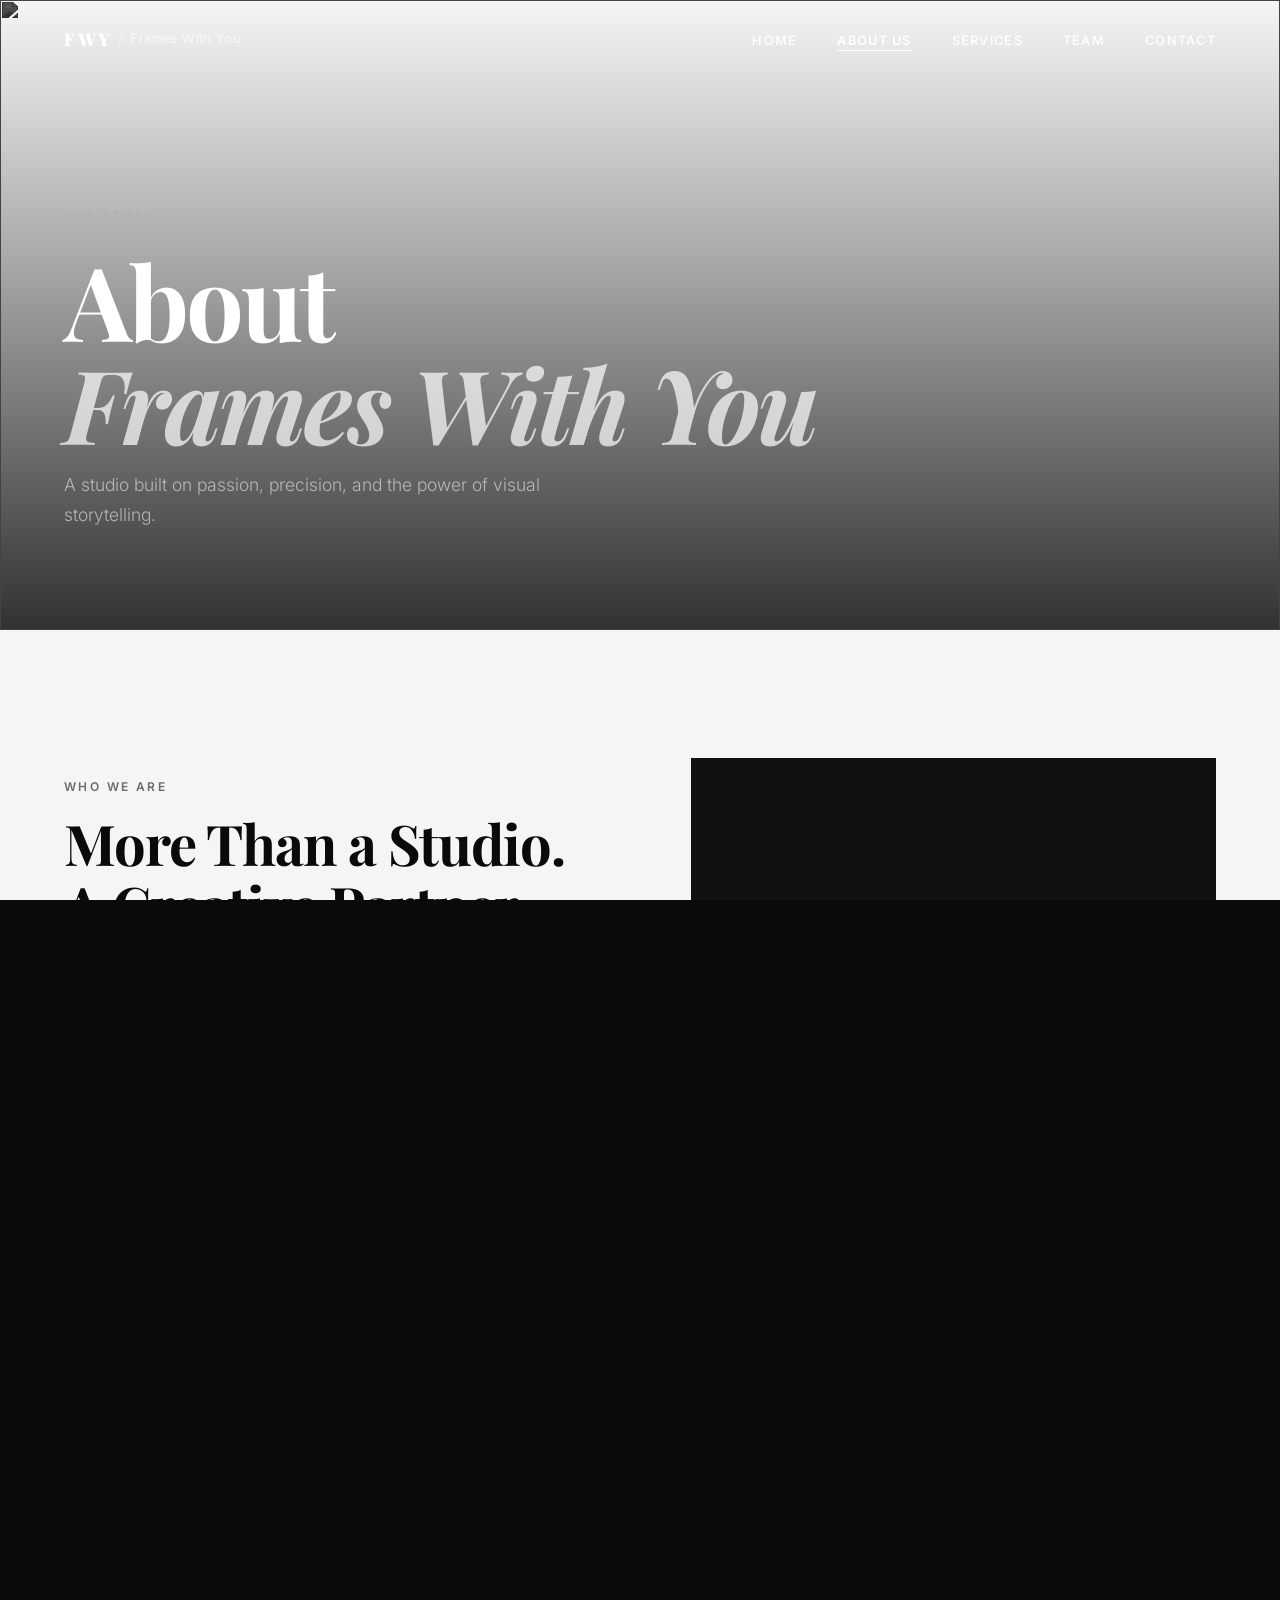
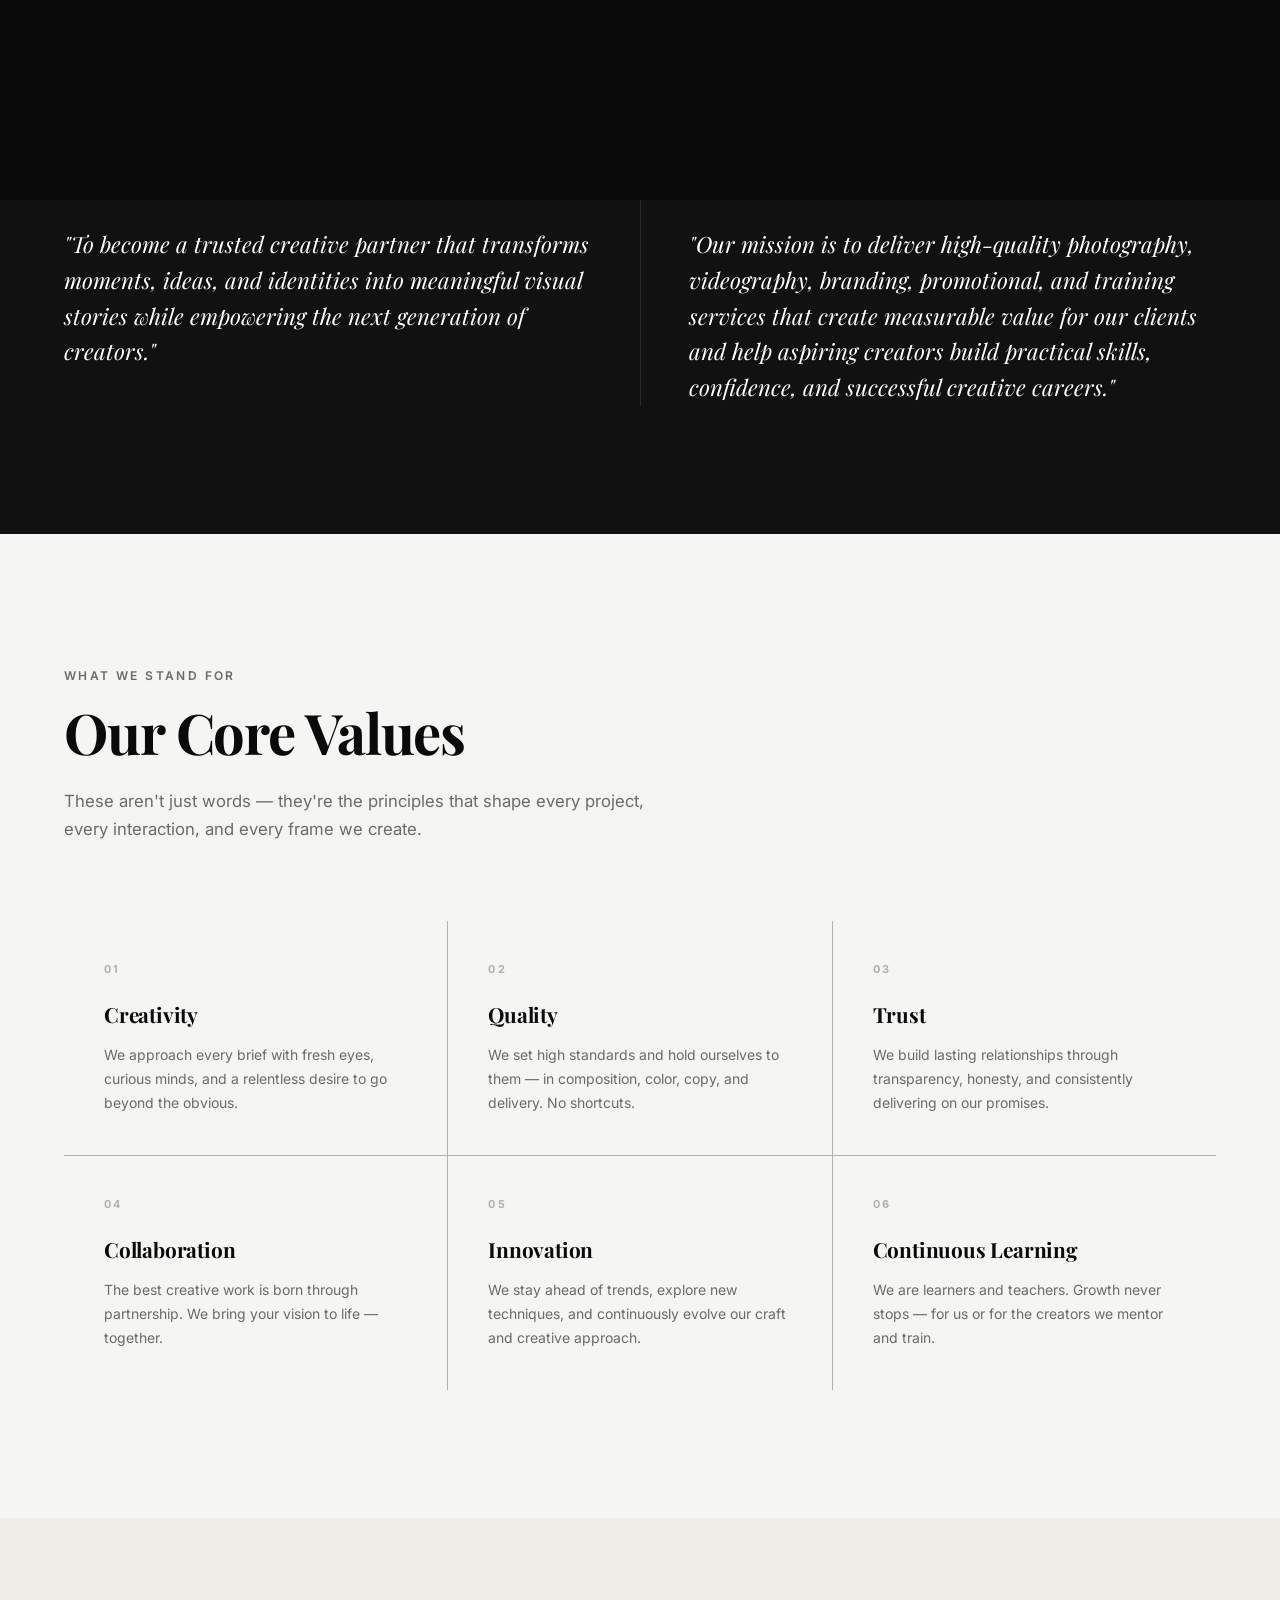
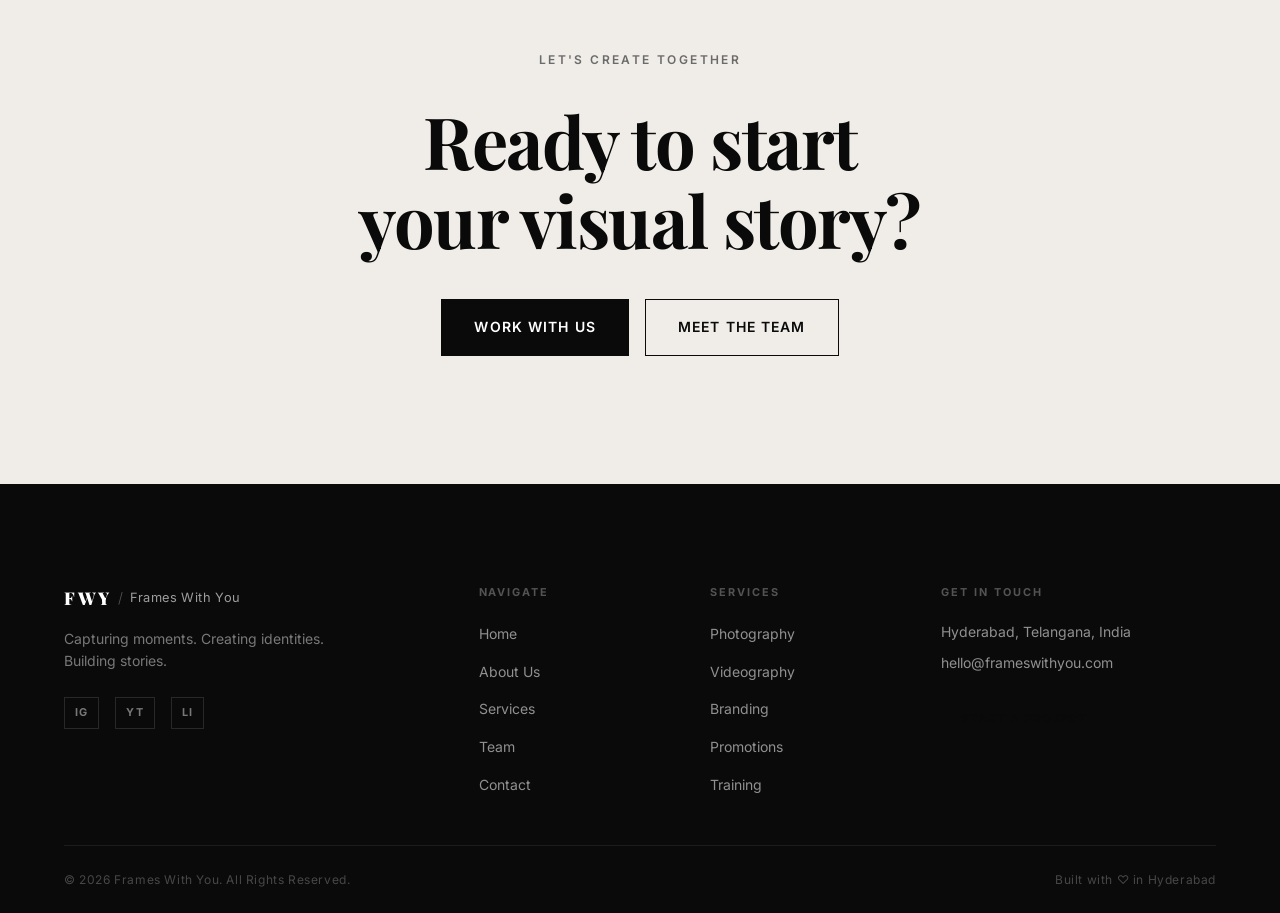
==== about.html @ afad4e74 "1st commit" ====
<!DOCTYPE html>
<html lang="en">
<head>
  <meta charset="UTF-8" />
  <meta name="viewport" content="width=device-width, initial-scale=1.0" />
  <meta name="description" content="About Frames With You (FWY) — Learn who we are, our vision, mission, and the values that drive our creative photography and branding studio." />
  <title>About Us — Frames With You (FWY)</title>
  <link rel="preconnect" href="https://fonts.googleapis.com" />
  <link rel="preconnect" href="https://fonts.gstatic.com" crossorigin />
  <link href="https://fonts.googleapis.com/css2?family=Playfair+Display:ital,wght@0,400;0,600;0,700;0,900;1,400;1,600&family=Inter:wght@300;400;500;600&family=Bebas+Neue&display=swap" rel="stylesheet" />
  <link rel="stylesheet" href="css/styles.css" />
</head>
<body>

  <!-- Navigation -->
  <nav class="nav" id="nav">
    <div class="nav-container">
      <a href="index.html" class="nav-logo" aria-label="Frames With You Home">
        <span class="logo-fwy">FWY</span>
        <span class="logo-divider">/</span>
        <span class="logo-full">Frames With You</span>
      </a>
      <ul class="nav-links" id="navLinks">
        <li><a href="index.html" class="nav-link">Home</a></li>
        <li><a href="about.html" class="nav-link active" aria-current="page">About Us</a></li>
        <li><a href="services.html" class="nav-link">Services</a></li>
        <li><a href="team.html" class="nav-link">Team</a></li>
        <li><a href="contact.html" class="nav-link">Contact</a></li>
      </ul>
      <button class="hamburger" id="hamburger" aria-label="Toggle mobile menu" aria-expanded="false">
        <span></span><span></span><span></span>
      </button>
    </div>
  </nav>
  <div class="mobile-menu" id="mobileMenu" aria-hidden="true">
    <ul class="mobile-links">
      <li><a href="index.html" class="mobile-link">Home</a></li>
      <li><a href="about.html" class="mobile-link active">About Us</a></li>
      <li><a href="services.html" class="mobile-link">Services</a></li>
      <li><a href="team.html" class="mobile-link">Team</a></li>
      <li><a href="contact.html" class="mobile-link">Contact</a></li>
    </ul>
    <div class="mobile-footer-social">
      <a href="#" aria-label="Instagram">IG</a>
      <a href="#" aria-label="YouTube">YT</a>
      <a href="#" aria-label="LinkedIn">LI</a>
    </div>
  </div>

  <!-- PAGE HERO -->
  <section class="page-hero" aria-label="About page hero">
    <div class="page-hero-content reveal">
      <span class="section-label section-label-light">Our Story</span>
      <h1 class="page-hero-title">About<br><em>Frames With You</em></h1>
      <p class="page-hero-sub">A studio built on passion, precision, and the power of visual storytelling.</p>
    </div>
    <div class="page-hero-bg" aria-hidden="true">
      <div class="page-hero-overlay"></div>
      <img src="images/about-hero.jpg" alt="" role="presentation" />
    </div>
  </section>

  <!-- ABOUT STORY -->
  <section class="about-story section" aria-label="About FWY story">
    <div class="container">
      <div class="about-story-grid">
        <div class="about-story-text reveal">
          <span class="section-label">Who We Are</span>
          <h2 class="section-title">More Than a Studio.<br>A Creative Partner.</h2>
          <p>
            Frames With You (FWY) was born from a simple belief — that every moment, every brand, and every creator deserves to be seen in the best possible light. We are a Hyderabad-based creative studio specializing in photography, videography, branding, promotions, and creative training.
          </p>
          <p>
            What started as a passion project quickly grew into a full-service creative studio. We've had the privilege of working with individuals, startups, corporations, and educational institutions — each project shaping who we are as a company and what we stand for.
          </p>
          <p>
            We don't just take photographs or design logos. We listen, understand, and then create. Every project is approached with the same level of care, curiosity, and commitment — whether it's a corporate event shoot or a first logo for a new brand.
          </p>
        </div>
        <div class="about-story-visual reveal reveal-right">
          <div class="about-img-container">
            <img src="images/about-studio.jpg" alt="FWY Studio — creative workspace in Hyderabad" loading="lazy" />
            <div class="about-img-accent" aria-hidden="true"></div>
          </div>
        </div>
      </div>
    </div>
  </section>

  <!-- VISION & MISSION -->
  <section class="vision-mission section section-dark" aria-label="FWY Vision and Mission">
    <div class="container">
      <div class="vm-grid">
        <div class="vm-card reveal" id="visionCard">
          <div class="vm-icon" aria-hidden="true">◎</div>
          <h2 class="vm-label">Our Vision</h2>
          <blockquote class="vm-statement">
            "To become a trusted creative partner that transforms moments, ideas, and identities into meaningful visual stories while empowering the next generation of creators."
          </blockquote>
        </div>
        <div class="vm-divider" aria-hidden="true"></div>
        <div class="vm-card reveal reveal-right" id="missionCard">
          <div class="vm-icon" aria-hidden="true">◈</div>
          <h2 class="vm-label">Our Mission</h2>
          <blockquote class="vm-statement">
            "Our mission is to deliver high-quality photography, videography, branding, promotional, and training services that create measurable value for our clients and help aspiring creators build practical skills, confidence, and successful creative careers."
          </blockquote>
        </div>
      </div>
    </div>
  </section>

  <!-- COMPANY VALUES -->
  <section class="values section" aria-label="FWY company values">
    <div class="container">
      <div class="section-header reveal">
        <span class="section-label">What We Stand For</span>
        <h2 class="section-title">Our Core Values</h2>
        <p class="section-subtitle">These aren't just words — they're the principles that shape every project, every interaction, and every frame we create.</p>
      </div>
      <div class="values-grid">
        <div class="value-item reveal" id="value-creativity">
          <div class="value-num">01</div>
          <h3 class="value-title">Creativity</h3>
          <p class="value-desc">We approach every brief with fresh eyes, curious minds, and a relentless desire to go beyond the obvious.</p>
        </div>
        <div class="value-item reveal" id="value-quality">
          <div class="value-num">02</div>
          <h3 class="value-title">Quality</h3>
          <p class="value-desc">We set high standards and hold ourselves to them — in composition, color, copy, and delivery. No shortcuts.</p>
        </div>
        <div class="value-item reveal" id="value-trust">
          <div class="value-num">03</div>
          <h3 class="value-title">Trust</h3>
          <p class="value-desc">We build lasting relationships through transparency, honesty, and consistently delivering on our promises.</p>
        </div>
        <div class="value-item reveal" id="value-collaboration">
          <div class="value-num">04</div>
          <h3 class="value-title">Collaboration</h3>
          <p class="value-desc">The best creative work is born through partnership. We bring your vision to life — together.</p>
        </div>
        <div class="value-item reveal" id="value-innovation">
          <div class="value-num">05</div>
          <h3 class="value-title">Innovation</h3>
          <p class="value-desc">We stay ahead of trends, explore new techniques, and continuously evolve our craft and creative approach.</p>
        </div>
        <div class="value-item reveal" id="value-learning">
          <div class="value-num">06</div>
          <h3 class="value-title">Continuous Learning</h3>
          <p class="value-desc">We are learners and teachers. Growth never stops — for us or for the creators we mentor and train.</p>
        </div>
      </div>
    </div>
  </section>

  <!-- CLOSING CTA -->
  <section class="closing-cta section" aria-label="Call to action">
    <div class="container">
      <div class="cta-inner reveal">
        <span class="section-label">Let's Create Together</span>
        <h2 class="cta-headline">Ready to start<br>your visual story?</h2>
        <div class="cta-actions">
          <a href="contact.html" class="btn btn-primary" id="aboutCtaContact">Work With Us</a>
          <a href="team.html" class="btn btn-outline" id="aboutCtaTeam">Meet the Team</a>
        </div>
      </div>
    </div>
  </section>

  <!-- FOOTER -->
  <footer class="footer" role="contentinfo">
    <div class="container">
      <div class="footer-grid">
        <div class="footer-brand">
          <div class="footer-logo">
            <span class="logo-fwy">FWY</span>
            <span class="logo-divider">/</span>
            <span class="logo-full">Frames With You</span>
          </div>
          <p class="footer-tagline">Capturing moments. Creating identities. Building stories.</p>
          <div class="footer-social">
            <a href="#" class="social-link" aria-label="Follow FWY on Instagram">IG</a>
            <a href="#" class="social-link" aria-label="Subscribe to FWY on YouTube">YT</a>
            <a href="#" class="social-link" aria-label="Connect with FWY on LinkedIn">LI</a>
          </div>
        </div>
        <div class="footer-nav">
          <h4 class="footer-nav-title">Navigate</h4>
          <ul>
            <li><a href="index.html">Home</a></li>
            <li><a href="about.html">About Us</a></li>
            <li><a href="services.html">Services</a></li>
            <li><a href="team.html">Team</a></li>
            <li><a href="contact.html">Contact</a></li>
          </ul>
        </div>
        <div class="footer-nav">
          <h4 class="footer-nav-title">Services</h4>
          <ul>
            <li><a href="services.html#photography">Photography</a></li>
            <li><a href="services.html#videography">Videography</a></li>
            <li><a href="services.html#branding">Branding</a></li>
            <li><a href="services.html#promotions">Promotions</a></li>
            <li><a href="services.html#training">Training</a></li>
          </ul>
        </div>
        <div class="footer-contact">
          <h4 class="footer-nav-title">Get in Touch</h4>
          <p>Hyderabad, Telangana, India</p>
          <a href="mailto:hello@frameswithyou.com">hello@frameswithyou.com</a>
          <a href="contact.html" class="btn btn-outline btn-sm">Start a Project</a>
        </div>
      </div>
      <div class="footer-bottom">
        <p>© 2026 Frames With You. All Rights Reserved.</p>
        <p>Built with <span aria-label="love">♡</span> in Hyderabad</p>
      </div>
    </div>
  </footer>

  <script src="js/main.js"></script>
</body>
</html>
---- css/styles.css ----
/* ============================================================
   FWY — Frames With You
   Global Stylesheet — Black & White Premium Creative Studio
   ============================================================ */

/* ---------- RESET & BASE ---------- */
*, *::before, *::after {
  box-sizing: border-box;
  margin: 0;
  padding: 0;
}

html {
  font-size: 16px;
  scroll-behavior: smooth;
  -webkit-font-smoothing: antialiased;
  -moz-osx-font-smoothing: grayscale;
}

body {
  font-family: 'Inter', system-ui, sans-serif;
  font-weight: 400;
  color: #0a0a0a;
  background-color: #f5f5f3;
  overflow-x: hidden;
  line-height: 1.6;
}

img {
  display: block;
  max-width: 100%;
  height: 100%;
  object-fit: cover;
}

a {
  color: inherit;
  text-decoration: none;
  transition: opacity 0.25s ease;
}

ul {
  list-style: none;
}

button {
  cursor: pointer;
  font-family: inherit;
  border: none;
  background: none;
}

/* ---------- CSS CUSTOM PROPERTIES ---------- */
:root {
  --black: #0a0a0a;
  --black-soft: #111111;
  --black-mid: #1a1a1a;
  --grey-dark: #2c2c2c;
  --grey-mid: #6b6b6b;
  --grey-light: #b0b0b0;
  --off-white: #f5f5f3;
  --white: #ffffff;
  --cream: #f0ede8;

  --font-display: 'Playfair Display', Georgia, serif;
  --font-body: 'Inter', system-ui, sans-serif;
  --font-hero: 'Bebas Neue', sans-serif;

  --nav-h: 80px;
  --section-pad: clamp(80px, 10vw, 140px);
  --container-max: 1320px;
  --container-pad: clamp(20px, 5vw, 80px);

  --ease-out: cubic-bezier(0.16, 1, 0.3, 1);
  --ease-in-out: cubic-bezier(0.45, 0, 0.55, 1);
  --duration-fast: 0.25s;
  --duration-med: 0.5s;
  --duration-slow: 0.8s;
}

/* ---------- SCROLLBAR ---------- */
::-webkit-scrollbar { width: 6px; }
::-webkit-scrollbar-track { background: var(--off-white); }
::-webkit-scrollbar-thumb { background: var(--grey-mid); border-radius: 3px; }

/* ---------- SELECTION ---------- */
::selection {
  background: var(--black);
  color: var(--white);
}

/* ---------- CONTAINER ---------- */
.container {
  max-width: var(--container-max);
  margin: 0 auto;
  padding: 0 var(--container-pad);
}

/* ---------- SECTION ---------- */
.section {
  padding: var(--section-pad) 0;
}

.section-dark {
  background: var(--black-soft);
  color: var(--white);
}

/* ---------- TYPOGRAPHY ---------- */
.section-label {
  display: inline-block;
  font-size: 0.75rem;
  font-weight: 600;
  letter-spacing: 0.2em;
  text-transform: uppercase;
  color: var(--grey-mid);
  margin-bottom: 1rem;
}

.section-label-light {
  color: var(--grey-light);
}

.section-title {
  font-family: var(--font-display);
  font-size: clamp(2rem, 5vw, 3.5rem);
  font-weight: 700;
  line-height: 1.1;
  letter-spacing: -0.02em;
  margin-bottom: 1.5rem;
}

.section-subtitle {
  font-size: 1.05rem;
  color: var(--grey-mid);
  max-width: 580px;
  line-height: 1.7;
}

.section-header {
  margin-bottom: clamp(48px, 6vw, 80px);
}

/* ---------- SCROLL REVEAL ANIMATIONS ---------- */
.reveal {
  opacity: 0;
  transform: translateY(40px);
  transition: opacity 0.9s var(--ease-out), transform 0.9s var(--ease-out);
}

.reveal.reveal-right {
  transform: translateX(40px);
}

.reveal.revealed {
  opacity: 1;
  transform: translate(0, 0);
}

/* ---------- BUTTONS ---------- */
.btn {
  display: inline-flex;
  align-items: center;
  gap: 0.5rem;
  font-family: var(--font-body);
  font-size: 0.875rem;
  font-weight: 600;
  letter-spacing: 0.08em;
  text-transform: uppercase;
  padding: 1rem 2rem;
  border: 1.5px solid transparent;
  border-radius: 0;
  position: relative;
  overflow: hidden;
  transition: all 0.3s var(--ease-out);
  cursor: pointer;
}

.btn::after {
  content: '';
  position: absolute;
  inset: 0;
  background: currentColor;
  opacity: 0;
  transition: opacity 0.3s ease;
  mix-blend-mode: difference;
}

.btn-primary {
  background: var(--black);
  color: var(--white);
  border-color: var(--black);
}

.btn-primary:hover {
  background: var(--grey-dark);
  border-color: var(--grey-dark);
  transform: translateY(-2px);
  box-shadow: 0 8px 30px rgba(0,0,0,0.2);
}

.btn-outline {
  background: transparent;
  color: var(--black);
  border-color: var(--black);
}

.btn-outline:hover {
  background: var(--black);
  color: var(--white);
  transform: translateY(-2px);
}

.section-dark .btn-outline {
  color: var(--white);
  border-color: var(--white);
}

.section-dark .btn-outline:hover {
  background: var(--white);
  color: var(--black);
}

.btn-sm {
  padding: 0.6rem 1.2rem;
  font-size: 0.75rem;
}

.btn-full {
  width: 100%;
  justify-content: center;
}

/* Loading state */
.btn-loading { display: none; }
.btn.loading .btn-text { display: none; }
.btn.loading .btn-loading { display: inline; }

/* ---------- LINK ARROW ---------- */
.link-arrow {
  display: inline-flex;
  align-items: center;
  gap: 0.5rem;
  font-size: 0.9rem;
  font-weight: 600;
  letter-spacing: 0.05em;
  border-bottom: 1px solid var(--black);
  padding-bottom: 2px;
  transition: gap 0.3s ease, opacity 0.3s ease;
}

.link-arrow:hover {
  gap: 1rem;
  opacity: 0.7;
}

/* ============================================================
   NAVIGATION
   ============================================================ */
.nav {
  position: fixed;
  top: 0;
  left: 0;
  right: 0;
  z-index: 1000;
  height: var(--nav-h);
  transition: background 0.4s ease, backdrop-filter 0.4s ease, border-color 0.4s ease;
  border-bottom: 1px solid transparent;
}

.nav.scrolled {
  background: rgba(245, 245, 243, 0.92);
  backdrop-filter: blur(16px);
  -webkit-backdrop-filter: blur(16px);
  border-bottom-color: rgba(0,0,0,0.08);
}

.nav-container {
  display: flex;
  align-items: center;
  justify-content: space-between;
  height: 100%;
  padding: 0 var(--container-pad);
  max-width: var(--container-max);
  margin: 0 auto;
}

.nav-logo {
  display: flex;
  align-items: center;
  gap: 0.4rem;
  font-size: 0.9rem;
  font-weight: 600;
  letter-spacing: 0.05em;
  text-decoration: none;
  color: var(--black);
  transition: opacity 0.3s ease;
}

.nav-logo:hover { opacity: 0.7; }

.logo-fwy {
  font-family: var(--font-display);
  font-weight: 900;
  font-size: 1.1rem;
  letter-spacing: 0.15em;
}

.logo-divider {
  color: var(--grey-mid);
  font-weight: 300;
}

.logo-full {
  font-weight: 400;
  color: var(--grey-dark);
  font-size: 0.8rem;
  letter-spacing: 0.03em;
}

@media (max-width: 640px) {
  .logo-full { display: none; }
  .logo-divider { display: none; }
}

.nav-links {
  display: flex;
  align-items: center;
  gap: 2.5rem;
}

.nav-link {
  font-size: 0.8rem;
  font-weight: 500;
  letter-spacing: 0.1em;
  text-transform: uppercase;
  color: var(--black);
  position: relative;
  padding-bottom: 3px;
  transition: opacity 0.3s ease;
}

.nav-link::after {
  content: '';
  position: absolute;
  bottom: 0;
  left: 0;
  width: 0;
  height: 1px;
  background: var(--black);
  transition: width 0.3s var(--ease-out);
}

.nav-link:hover::after,
.nav-link.active::after {
  width: 100%;
}

.nav-link.active {
  font-weight: 600;
}

/* On hero: white nav */
.nav-white .nav-logo,
.nav-white .nav-link {
  color: var(--white);
}

.nav-white .logo-divider { color: rgba(255,255,255,0.5); }
.nav-white .logo-full { color: rgba(255,255,255,0.7); }
.nav-white .nav-link::after { background: var(--white); }
.nav-white .hamburger span { background: var(--white); }

/* ---------- HAMBURGER ---------- */
.hamburger {
  display: none;
  flex-direction: column;
  gap: 5px;
  width: 28px;
  padding: 4px 0;
  background: none;
  border: none;
  cursor: pointer;
  z-index: 1001;
}

.hamburger span {
  display: block;
  height: 1.5px;
  background: var(--black);
  transition: all 0.35s var(--ease-out);
  transform-origin: center;
}

.hamburger.open span:nth-child(1) {
  transform: translateY(6.5px) rotate(45deg);
}
.hamburger.open span:nth-child(2) {
  opacity: 0;
  transform: scaleX(0);
}
.hamburger.open span:nth-child(3) {
  transform: translateY(-6.5px) rotate(-45deg);
}

/* ---------- MOBILE MENU ---------- */
.mobile-menu {
  position: fixed;
  top: 0;
  left: 0;
  right: 0;
  bottom: 0;
  background: var(--black);
  z-index: 999;
  display: flex;
  flex-direction: column;
  align-items: center;
  justify-content: center;
  gap: 2rem;
  transform: translateX(100%);
  transition: transform 0.5s var(--ease-out);
  visibility: hidden;
}

.mobile-menu.open {
  transform: translateX(0);
  visibility: visible;
}

.mobile-links {
  display: flex;
  flex-direction: column;
  align-items: center;
  gap: 2rem;
  text-align: center;
}

.mobile-link {
  font-family: var(--font-display);
  font-size: clamp(2rem, 8vw, 3rem);
  font-weight: 700;
  color: var(--white);
  letter-spacing: -0.02em;
  transition: opacity 0.3s ease;
}

.mobile-link:hover,
.mobile-link.active {
  opacity: 0.5;
}

.mobile-footer-social {
  display: flex;
  gap: 1.5rem;
  margin-top: 1rem;
}

.mobile-footer-social a {
  font-size: 0.75rem;
  font-weight: 600;
  letter-spacing: 0.12em;
  color: var(--grey-light);
  transition: color 0.3s ease;
}

.mobile-footer-social a:hover { color: var(--white); }

/* ============================================================
   HERO SECTION
   ============================================================ */
.hero {
  position: relative;
  width: 100%;
  height: 100svh;
  min-height: 600px;
  display: flex;
  align-items: center;
  overflow: hidden;
}

.hero-bg {
  position: absolute;
  inset: 0;
  z-index: 0;
}

.hero-canvas {
  position: absolute;
  inset: 0;
  background:
    radial-gradient(ellipse 60% 80% at 30% 50%, rgba(255,255,255,0.04) 0%, transparent 70%),
    radial-gradient(ellipse 40% 60% at 80% 20%, rgba(255,255,255,0.03) 0%, transparent 70%),
    var(--black);
}

/* Animated grain texture */
.hero-canvas::before {
  content: '';
  position: absolute;
  inset: -50%;
  background-image: url("data:image/svg+xml,%3Csvg viewBox='0 0 200 200' xmlns='http://www.w3.org/2000/svg'%3E%3Cfilter id='noise'%3E%3CfeTurbulence type='fractalNoise' baseFrequency='0.65' numOctaves='3' stitchTiles='stitch'/%3E%3CfeColorMatrix type='saturate' values='0'/%3E%3C/filter%3E%3Crect width='100%25' height='100%25' filter='url(%23noise)' opacity='0.08'/%3E%3C/svg%3E");
  background-size: 200px 200px;
  opacity: 0.4;
  animation: grainShift 0.4s steps(1) infinite;
  pointer-events: none;
}

@keyframes grainShift {
  0%   { transform: translate(0, 0); }
  10%  { transform: translate(-3%, -4%); }
  20%  { transform: translate(-6%, 2%); }
  30%  { transform: translate(3%, -2%); }
  40%  { transform: translate(-1%, 5%); }
  50%  { transform: translate(4%, 1%); }
  60%  { transform: translate(-2%, -3%); }
  70%  { transform: translate(5%, 3%); }
  80%  { transform: translate(-4%, 1%); }
  90%  { transform: translate(2%, -4%); }
  100% { transform: translate(0, 0); }
}

.hero-overlay {
  position: absolute;
  inset: 0;
  background: linear-gradient(
    to right,
    rgba(0,0,0,0.2) 0%,
    transparent 60%
  );
}

.hero-content {
  position: relative;
  z-index: 10;
  padding: 0 var(--container-pad);
  max-width: var(--container-max);
  margin: 0 auto;
  width: 100%;
}

.hero-logo-mark {
  font-family: Cambria, Cochin, Georgia, Times, 'Times New Roman', serif;
  font-size: clamp(80px, 15vw, 180px);
  font-weight: 900;
  color: transparent;
  /* background-color: white; */
  -webkit-text-stroke: 1px rgb(255, 255, 255);
  letter-spacing: 0.1em;
  line-height: 0.9;
  position: absolute;
  top: 50%;
  right: var(--container-pad);
  transform: translateY(-50%);
  pointer-events: none;
  user-select: none;
}

.hero-headline {
  font-family: var(--font-hero);
  font-size: clamp(3.5rem, 10vw, 9rem);
  line-height: 0.92;
  letter-spacing: 0.02em;
  color: var(--white);
  margin-bottom: 1.5rem;
  text-transform: uppercase;
}

.hero-sub {
  font-size: clamp(0.95rem, 1.8vw, 1.15rem);
  color: rgba(255,255,255,0.65);
  max-width: 480px;
  line-height: 1.7;
  margin-bottom: 2.5rem;
  font-weight: 300;
}

.hero-ctas {
  display: flex;
  gap: 1rem;
  flex-wrap: wrap;
}

.hero .btn-primary {
  background: var(--white);
  color: var(--black);
  border-color: var(--white);
}

.hero .btn-primary:hover {
  background: var(--off-white);
  box-shadow: 0 8px 40px rgba(255,255,255,0.15);
}

.hero .btn-outline {
  border-color: rgba(255,255,255,0.5);
  color: var(--white);
}

.hero .btn-outline:hover {
  background: rgba(255,255,255,0.1);
  border-color: var(--white);
}

/* Scroll Indicator */
.hero-scroll-indicator {
  position: absolute;
  bottom: 2.5rem;
  left: var(--container-pad);
  z-index: 10;
  display: flex;
  align-items: center;
  gap: 1rem;
  color: rgba(255,255,255,0.45);
  font-size: 0.7rem;
  font-weight: 600;
  letter-spacing: 0.15em;
  text-transform: uppercase;
}

.scroll-line {
  width: 60px;
  height: 1px;
  background: rgba(255,255,255,0.25);
  position: relative;
  overflow: hidden;
}

.scroll-line::after {
  content: '';
  position: absolute;
  left: -100%;
  top: 0;
  width: 100%;
  height: 100%;
  background: rgba(255,255,255,0.6);
  animation: scrollLine 1.8s ease-in-out infinite;
}

@keyframes scrollLine {
  0%   { left: -100%; }
  100% { left: 100%; }
}

/* ============================================================
   INTRODUCTION SECTION
   ============================================================ */
.intro-grid {
  display: grid;
  grid-template-columns: 1fr 1fr;
  gap: clamp(60px, 8vw, 120px);
  align-items: center;
}

.intro-text .section-title {
  margin-top: 0.5rem;
}

.intro-body {
  color: var(--grey-dark);
  line-height: 1.8;
  margin-bottom: 1.25rem;
  font-size: 1.05rem;
}

.intro-body strong {
  color: var(--black);
  font-weight: 600;
}

.intro-body:last-of-type {
  margin-bottom: 2rem;
}

.intro-visual {
  position: relative;
}

.intro-image-stack {
  position: relative;
  aspect-ratio: 3/4;
  max-height: 600px;
}

.intro-img-card {
  position: absolute;
  border-radius: 2px;
  overflow: hidden;
  box-shadow: 0 24px 80px rgba(0,0,0,0.15);
}

.intro-img-1 {
  top: 0;
  left: 0;
  right: 15%;
  bottom: 20%;
  z-index: 1;
}

.intro-img-2 {
  top: 30%;
  left: 30%;
  right: 0;
  bottom: 0;
  z-index: 2;
  box-shadow: 0 32px 100px rgba(0,0,0,0.2);
}

.intro-img-card img {
  width: 100%;
  height: 100%;
  object-fit: cover;
  filter: grayscale(100%);
  transition: filter 0.5s ease;
}

.intro-img-card:hover img {
  filter: grayscale(60%);
}

.intro-stat-badge {
  position: absolute;
  bottom: 10%;
  left: -5%;
  z-index: 3;
  background: var(--black);
  color: var(--white);
  padding: 1.25rem 1.75rem;
  display: flex;
  flex-direction: column;
  align-items: center;
  box-shadow: 0 16px 50px rgba(0,0,0,0.2);
}

.stat-num {
  font-family: var(--font-display);
  font-size: 2.5rem;
  font-weight: 900;
  line-height: 1;
  letter-spacing: -0.02em;
}

.stat-label {
  font-size: 0.7rem;
  letter-spacing: 0.1em;
  text-transform: uppercase;
  color: var(--grey-light);
  margin-top: 0.3rem;
}

/* ============================================================
   FEATURED WORK / PORTFOLIO GRID
   ============================================================ */
.portfolio-grid {
  display: grid;
  grid-template-columns: repeat(3, 1fr);
  grid-template-rows: auto auto;
  gap: 1.5px;
}

.portfolio-card {
  position: relative;
  background: var(--black-soft);
  overflow: hidden;
  cursor: pointer;
}

.portfolio-card--wide {
  grid-column: span 2;
}

.portfolio-card-img {
  position: relative;
  aspect-ratio: 4/3;
  overflow: hidden;
}

.portfolio-card--wide .portfolio-card-img {
  aspect-ratio: 16/9;
}

.portfolio-card-img img {
  width: 100%;
  height: 100%;
  object-fit: cover;
  filter: grayscale(100%) contrast(1.05);
  transition: transform 0.7s var(--ease-out), filter 0.5s ease;
}

.portfolio-card:hover .portfolio-card-img img {
  transform: scale(1.06);
  filter: grayscale(40%) contrast(1.1);
}

.portfolio-card-overlay {
  position: absolute;
  inset: 0;
  background: rgba(0,0,0,0);
  display: flex;
  align-items: flex-end;
  padding: 1.5rem;
  transition: background 0.4s ease;
}

.portfolio-card:hover .portfolio-card-overlay {
  background: rgba(0,0,0,0.45);
}

.portfolio-view-btn {
  font-size: 0.75rem;
  font-weight: 600;
  letter-spacing: 0.1em;
  text-transform: uppercase;
  color: var(--white);
  border-bottom: 1px solid rgba(255,255,255,0.5);
  padding-bottom: 2px;
  opacity: 0;
  transform: translateY(10px);
  transition: opacity 0.35s ease, transform 0.35s var(--ease-out), gap 0.3s ease;
  display: flex;
  align-items: center;
  gap: 0.4rem;
}

.portfolio-card:hover .portfolio-view-btn {
  opacity: 1;
  transform: translateY(0);
}

.portfolio-card-info {
  padding: 1.25rem 1.5rem;
  background: var(--off-white);
}

.card-category {
  font-size: 0.68rem;
  font-weight: 600;
  letter-spacing: 0.15em;
  text-transform: uppercase;
  color: var(--grey-mid);
  display: block;
  margin-bottom: 0.4rem;
}

.card-title {
  font-family: var(--font-display);
  font-size: 1.15rem;
  font-weight: 700;
  margin-bottom: 0.4rem;
}

.card-desc {
  font-size: 0.85rem;
  color: var(--grey-mid);
  line-height: 1.6;
}

.section-cta {
  margin-top: clamp(40px, 5vw, 60px);
  text-align: center;
}

/* ============================================================
   WHY FWY
   ============================================================ */
.why-grid {
  display: grid;
  grid-template-columns: repeat(auto-fit, minmax(220px, 1fr));
  gap: 2px;
  margin-top: clamp(48px, 6vw, 72px);
}

.why-card {
  padding: 2.5rem 2rem;
  border: 1px solid rgba(255,255,255,0.06);
  position: relative;
  transition: background 0.3s ease;
}

.why-card::after {
  content: '';
  position: absolute;
  top: 0;
  left: 0;
  right: 0;
  height: 2px;
  background: rgba(255,255,255,0);
  transition: background 0.4s ease;
}

.why-card:hover {
  background: rgba(255,255,255,0.03);
}

.why-card:hover::after {
  background: rgba(255,255,255,0.3);
}

.why-number {
  font-size: 0.68rem;
  font-weight: 700;
  letter-spacing: 0.2em;
  color: rgba(255,255,255,0.2);
  margin-bottom: 1.5rem;
}

.why-title {
  font-family: var(--font-display);
  font-size: 1.2rem;
  font-weight: 700;
  color: var(--white);
  margin-bottom: 0.75rem;
  letter-spacing: -0.01em;
}

.why-desc {
  font-size: 0.875rem;
  color: rgba(255,255,255,0.5);
  line-height: 1.7;
}

/* ============================================================
   STATS STRIP
   ============================================================ */
.stats-strip {
  background: var(--black);
  padding: clamp(60px, 8vw, 100px) 0;
}

.stats-row {
  display: flex;
  align-items: center;
  justify-content: center;
  gap: 0;
  flex-wrap: wrap;
}

.stat-item {
  display: flex;
  flex-direction: column;
  align-items: center;
  gap: 0.5rem;
  padding: 2rem 4rem;
  flex: 1;
  min-width: 180px;
  text-align: center;
  color: var(--white);
}

.stat-value {
  font-family: var(--font-display);
  font-size: clamp(2.5rem, 6vw, 4.5rem);
  font-weight: 900;
  line-height: 1;
  letter-spacing: -0.03em;
  display: inline-block;
}

.stat-plus {
  font-family: var(--font-display);
  font-size: clamp(2rem, 4vw, 3rem);
  font-weight: 900;
  line-height: 1;
}

.stat-name {
  font-size: 0.75rem;
  font-weight: 500;
  letter-spacing: 0.1em;
  text-transform: uppercase;
  color: rgba(255,255,255,0.4);
}

.stat-divider {
  width: 1px;
  height: 60px;
  background: rgba(255,255,255,0.1);
  flex-shrink: 0;
}

/* ============================================================
   CLOSING CTA
   ============================================================ */
.closing-cta {
  background: var(--cream);
  text-align: center;
}

.cta-inner {
  max-width: 720px;
  margin: 0 auto;
}

.cta-headline {
  font-family: var(--font-display);
  font-size: clamp(2.5rem, 6vw, 4.5rem);
  font-weight: 700;
  line-height: 1.1;
  letter-spacing: -0.02em;
  margin: 1rem 0 2.5rem;
  color: var(--black);
}

.cta-actions {
  display: flex;
  gap: 1rem;
  justify-content: center;
  flex-wrap: wrap;
}

/* ============================================================
   FOOTER
   ============================================================ */
.footer {
  background: var(--black);
  color: var(--white);
  padding: clamp(60px, 8vw, 100px) 0 0;
}

.footer-grid {
  display: grid;
  grid-template-columns: 2fr 1fr 1fr 1.5fr;
  gap: 3rem;
  padding-bottom: 3rem;
  border-bottom: 1px solid rgba(255,255,255,0.08);
}

.footer-logo {
  display: flex;
  align-items: center;
  gap: 0.4rem;
  margin-bottom: 1rem;
  font-size: 0.9rem;
}

.footer-logo .logo-full { color: rgba(255,255,255,0.6); }
.footer-logo .logo-divider { color: rgba(255,255,255,0.3); }

.footer-tagline {
  font-size: 0.875rem;
  color: rgba(255,255,255,0.45);
  line-height: 1.6;
  margin-bottom: 1.5rem;
  max-width: 260px;
}

.footer-social {
  display: flex;
  gap: 1rem;
}

.social-link {
  font-size: 0.68rem;
  font-weight: 700;
  letter-spacing: 0.15em;
  color: rgba(255,255,255,0.45);
  transition: color 0.3s ease;
  padding: 0.4rem 0.6rem;
  border: 1px solid rgba(255,255,255,0.12);
}

.social-link:hover {
  color: var(--white);
  border-color: rgba(255,255,255,0.4);
}

.footer-nav-title {
  font-size: 0.68rem;
  font-weight: 700;
  letter-spacing: 0.18em;
  text-transform: uppercase;
  color: rgba(255,255,255,0.3);
  margin-bottom: 1.25rem;
}

.footer-nav ul {
  display: flex;
  flex-direction: column;
  gap: 0.75rem;
}

.footer-nav a {
  font-size: 0.875rem;
  color: rgba(255,255,255,0.55);
  transition: color 0.3s ease;
}

.footer-nav a:hover {
  color: var(--white);
}

.footer-contact p {
  font-size: 0.875rem;
  color: rgba(255,255,255,0.55);
  margin-bottom: 0.5rem;
}

.footer-contact a:not(.btn) {
  font-size: 0.875rem;
  color: rgba(255,255,255,0.55);
  display: block;
  margin-bottom: 1.5rem;
  transition: color 0.3s ease;
}

.footer-contact a:not(.btn):hover {
  color: var(--white);
}

.footer-bottom {
  display: flex;
  justify-content: space-between;
  align-items: center;
  padding: 1.5rem 0;
  font-size: 0.75rem;
  color: rgba(255,255,255,0.25);
  letter-spacing: 0.05em;
}

/* ============================================================
   PAGE HERO (Inner Pages)
   ============================================================ */
.page-hero {
  position: relative;
  min-height: 70vh;
  display: flex;
  align-items: flex-end;
  overflow: hidden;
  padding-top: var(--nav-h);
}

.page-hero-short {
  min-height: 55vh;
}

.page-hero-bg {
  position: absolute;
  inset: 0;
  z-index: 0;
}

.page-hero-bg img {
  width: 100%;
  height: 100%;
  object-fit: cover;
  filter: grayscale(100%) brightness(0.35);
}

.page-hero-overlay {
  position: absolute;
  inset: 0;
  background: linear-gradient(to top, rgba(0,0,0,0.8) 0%, rgba(0,0,0,0.3) 60%, transparent 100%);
}

.page-hero-content {
  position: relative;
  z-index: 10;
  padding: clamp(48px, 8vw, 100px) var(--container-pad);
  max-width: var(--container-max);
  margin: 0 auto;
  width: 100%;
}

.page-hero-title {
  font-family: var(--font-display);
  font-size: clamp(3rem, 8vw, 7rem);
  font-weight: 700;
  line-height: 1;
  letter-spacing: -0.03em;
  color: var(--white);
  margin: 0.5rem 0 1rem;
}

.page-hero-title em {
  font-style: italic;
  color: rgba(255,255,255,0.7);
}

.page-hero-sub {
  font-size: clamp(0.95rem, 1.8vw, 1.1rem);
  color: rgba(255,255,255,0.55);
  max-width: 480px;
  line-height: 1.7;
  font-weight: 300;
}

/* ============================================================
   ABOUT PAGE SPECIFIC
   ============================================================ */
.about-story-grid {
  display: grid;
  grid-template-columns: 1fr 1fr;
  gap: clamp(60px, 8vw, 120px);
  align-items: center;
}

.about-story-text p {
  color: var(--grey-dark);
  line-height: 1.8;
  margin-bottom: 1.25rem;
  font-size: 1.05rem;
}

.about-img-container {
  position: relative;
}

.about-img-container img {
  width: 100%;
  aspect-ratio: 3/4;
  object-fit: cover;
  filter: grayscale(100%);
  transition: filter 0.5s ease;
}

.about-img-container:hover img {
  filter: grayscale(60%);
}

.about-img-accent {
  position: absolute;
  bottom: -20px;
  right: -20px;
  width: 60%;
  height: 60%;
  border: 1.5px solid var(--grey-light);
  z-index: -1;
}

/* Vision & Mission */
.vm-grid {
  display: grid;
  grid-template-columns: 1fr auto 1fr;
  gap: 3rem;
  align-items: start;
}

.vm-divider {
  width: 1px;
  background: rgba(255,255,255,0.1);
  align-self: stretch;
}

.vm-icon {
  font-size: 2rem;
  color: rgba(255,255,255,0.2);
  margin-bottom: 1.25rem;
}

.vm-label {
  font-size: 0.7rem;
  font-weight: 700;
  letter-spacing: 0.2em;
  text-transform: uppercase;
  color: rgba(255,255,255,0.35);
  margin-bottom: 1.5rem;
}

.vm-statement {
  font-family: var(--font-display);
  font-style: italic;
  font-size: clamp(1.1rem, 2vw, 1.4rem);
  line-height: 1.6;
  color: var(--white);
  font-weight: 400;
  border: none;
  padding: 0;
}

/* Values Grid */
.values-grid {
  display: grid;
  grid-template-columns: repeat(3, 1fr);
  gap: 1px;
  background: var(--grey-light);
}

.value-item {
  background: var(--off-white);
  padding: 2.5rem;
  position: relative;
  transition: background 0.3s ease;
}

.value-item:hover {
  background: var(--black);
  color: var(--white);
}

.value-item:hover .value-num {
  color: rgba(255,255,255,0.2);
}

.value-item:hover .value-desc {
  color: rgba(255,255,255,0.55);
}

.value-num {
  font-size: 0.68rem;
  font-weight: 700;
  letter-spacing: 0.2em;
  color: var(--grey-light);
  margin-bottom: 1.25rem;
  transition: color 0.3s ease;
}

.value-title {
  font-family: var(--font-display);
  font-size: 1.3rem;
  font-weight: 700;
  margin-bottom: 0.75rem;
  letter-spacing: -0.01em;
  transition: color 0.3s ease;
}

.value-desc {
  font-size: 0.875rem;
  color: var(--grey-mid);
  line-height: 1.7;
  transition: color 0.3s ease;
}

/* ============================================================
   SERVICES PAGE SPECIFIC
   ============================================================ */
.service-tabs-nav {
  position: sticky;
  top: var(--nav-h);
  z-index: 100;
  background: var(--off-white);
  border-bottom: 1px solid rgba(0,0,0,0.08);
  padding: 0;
}

.service-tab-list {
  display: flex;
  gap: 0;
  overflow-x: auto;
  -webkit-overflow-scrolling: touch;
  scrollbar-width: none;
}

.service-tab-list::-webkit-scrollbar { display: none; }

.service-tab {
  font-size: 0.75rem;
  font-weight: 600;
  letter-spacing: 0.1em;
  text-transform: uppercase;
  padding: 1.25rem 1.75rem;
  color: var(--grey-mid);
  border-bottom: 2px solid transparent;
  transition: color 0.3s ease, border-color 0.3s ease;
  white-space: nowrap;
  flex-shrink: 0;
  background: none;
  cursor: pointer;
}

.service-tab:hover {
  color: var(--black);
}

.service-tab.active {
  color: var(--black);
  border-bottom-color: var(--black);
}

.service-panel {
  display: none;
}

.service-panel.active {
  display: block;
}

.service-detail-grid {
  display: grid;
  grid-template-columns: 1fr 1.3fr;
  gap: clamp(60px, 8vw, 100px);
  align-items: start;
}

.service-detail-text .section-title {
  margin-top: 0.5rem;
}

.service-detail-text p {
  color: var(--grey-dark);
  line-height: 1.8;
  font-size: 1rem;
  margin-bottom: 2rem;
}

.service-offerings {
  list-style: none;
  margin-bottom: 2.5rem;
}

.service-offerings li {
  display: flex;
  align-items: center;
  gap: 0.75rem;
  font-size: 0.9rem;
  padding: 0.65rem 0;
  border-bottom: 1px solid rgba(0,0,0,0.06);
  color: var(--grey-dark);
}

.service-offerings li span {
  color: var(--grey-mid);
  font-size: 0.8rem;
  transition: transform 0.3s ease;
}

.service-offerings li:hover span {
  transform: translateX(4px);
}

/* Service Gallery Grid */
.service-gallery-grid {
  display: grid;
  grid-template-columns: 1fr 1fr;
  grid-template-rows: auto auto;
  gap: 4px;
}

.sg-item {
  position: relative;
  overflow: hidden;
  aspect-ratio: 1;
  background: var(--black-soft);
  cursor: pointer;
}

.sg-item--large {
  grid-column: span 2;
  aspect-ratio: 16/9;
}

.sg-item img {
  width: 100%;
  height: 100%;
  object-fit: cover;
  filter: grayscale(100%);
  transition: transform 0.6s var(--ease-out), filter 0.4s ease;
}

.sg-item:hover img {
  transform: scale(1.06);
  filter: grayscale(30%);
}

.sg-label {
  position: absolute;
  bottom: 0;
  left: 0;
  right: 0;
  background: linear-gradient(to top, rgba(0,0,0,0.7), transparent);
  color: var(--white);
  font-size: 0.7rem;
  font-weight: 600;
  letter-spacing: 0.12em;
  text-transform: uppercase;
  padding: 1rem 1rem 0.75rem;
  transform: translateY(100%);
  transition: transform 0.4s var(--ease-out);
}

.sg-item:hover .sg-label {
  transform: translateY(0);
}

.sg-play-btn {
  position: absolute;
  top: 50%;
  left: 50%;
  transform: translate(-50%, -50%);
  width: 48px;
  height: 48px;
  background: rgba(255,255,255,0.15);
  backdrop-filter: blur(8px);
  border-radius: 50%;
  display: flex;
  align-items: center;
  justify-content: center;
  color: var(--white);
  font-size: 1rem;
  transition: background 0.3s ease, transform 0.3s ease;
}

.sg-item:hover .sg-play-btn {
  background: rgba(255,255,255,0.25);
  transform: translate(-50%, -50%) scale(1.1);
}

/* ============================================================
   TEAM PAGE SPECIFIC
   ============================================================ */
.team-intro {
  padding-top: clamp(48px, 6vw, 80px);
  padding-bottom: clamp(48px, 6vw, 80px);
}

.team-intro-text {
  font-family: var(--font-display);
  font-size: clamp(1.25rem, 2.5vw, 1.75rem);
  font-weight: 400;
  line-height: 1.6;
  color: var(--grey-dark);
  max-width: 760px;
  margin: 0 auto;
  text-align: center;
  font-style: italic;
}

.team-grid {
  display: grid;
  grid-template-columns: repeat(3, 1fr);
  gap: 2rem;
}

.team-card {
  position: relative;
}

.team-card-img {
  position: relative;
  aspect-ratio: 3/4;
  overflow: hidden;
  background: var(--black-soft);
  margin-bottom: 1.25rem;
}

.team-card-img img {
  width: 100%;
  height: 100%;
  object-fit: cover;
  filter: grayscale(100%);
  transition: transform 0.6s var(--ease-out), filter 0.4s ease;
}

.team-card:hover .team-card-img img {
  transform: scale(1.04);
  filter: grayscale(50%);
}

.team-card-social {
  position: absolute;
  bottom: 1rem;
  right: 1rem;
  display: flex;
  gap: 0.5rem;
  opacity: 0;
  transform: translateY(8px);
  transition: opacity 0.35s ease, transform 0.35s var(--ease-out);
}

.team-card:hover .team-card-social {
  opacity: 1;
  transform: translateY(0);
}

.team-social-link {
  font-size: 0.65rem;
  font-weight: 700;
  letter-spacing: 0.12em;
  color: var(--white);
  background: rgba(0,0,0,0.6);
  backdrop-filter: blur(8px);
  padding: 0.4rem 0.6rem;
  transition: background 0.3s ease;
}

.team-social-link:hover {
  background: rgba(0,0,0,0.9);
}

.team-card-role {
  font-size: 0.68rem;
  font-weight: 700;
  letter-spacing: 0.15em;
  text-transform: uppercase;
  color: var(--grey-mid);
  margin-bottom: 0.4rem;
}

.team-card-name {
  font-family: var(--font-display);
  font-size: 1.3rem;
  font-weight: 700;
  margin-bottom: 0.4rem;
  letter-spacing: -0.01em;
}

.team-card-expertise {
  font-size: 0.78rem;
  color: var(--grey-mid);
  font-style: italic;
  margin-bottom: 0.75rem;
  letter-spacing: 0.02em;
}

.team-card-bio {
  font-size: 0.875rem;
  color: var(--grey-dark);
  line-height: 1.7;
}

/* Join Team Section */
.join-team {
  text-align: center;
}

.join-team-inner {
  max-width: 600px;
  margin: 0 auto;
}

.join-team-inner p {
  color: rgba(255,255,255,0.55);
  line-height: 1.8;
  margin-bottom: 2.5rem;
  font-size: 1rem;
}

/* ============================================================
   CONTACT PAGE SPECIFIC
   ============================================================ */
.contact-grid {
  display: grid;
  grid-template-columns: 1fr 1.4fr;
  gap: clamp(60px, 8vw, 100px);
  align-items: start;
}

.contact-intro {
  color: var(--grey-mid);
  line-height: 1.8;
  font-size: 1rem;
  margin-bottom: 2.5rem;
}

.contact-details {
  display: flex;
  flex-direction: column;
  gap: 1.75rem;
  margin-bottom: 2.5rem;
}

.contact-detail-item {
  display: flex;
  align-items: flex-start;
  gap: 1rem;
}

.contact-detail-icon {
  width: 40px;
  height: 40px;
  border: 1px solid rgba(0,0,0,0.1);
  display: flex;
  align-items: center;
  justify-content: center;
  font-size: 1rem;
  color: var(--grey-mid);
  flex-shrink: 0;
}

.contact-detail-label {
  font-size: 0.65rem;
  font-weight: 700;
  letter-spacing: 0.18em;
  text-transform: uppercase;
  color: var(--grey-mid);
  display: block;
  margin-bottom: 0.25rem;
}

.contact-detail-value {
  font-size: 0.95rem;
  color: var(--black);
  font-weight: 500;
}

.contact-link {
  transition: opacity 0.3s ease;
}

.contact-link:hover { opacity: 0.6; }

.contact-social-block {
  padding-top: 2rem;
  border-top: 1px solid rgba(0,0,0,0.08);
}

.contact-social-links {
  display: flex;
  flex-direction: column;
  gap: 0;
  margin-top: 1rem;
}

.contact-social-link {
  display: flex;
  align-items: center;
  justify-content: space-between;
  padding: 0.9rem 0;
  border-bottom: 1px solid rgba(0,0,0,0.06);
  transition: opacity 0.3s ease, transform 0.3s ease;
}

.contact-social-link:hover {
  opacity: 0.6;
  transform: translateX(4px);
}

.social-platform {
  font-size: 0.875rem;
  font-weight: 500;
}

.social-arrow {
  font-size: 0.85rem;
  color: var(--grey-mid);
}

/* Contact Form */
.contact-form-wrap {
  background: var(--white);
  padding: clamp(2rem, 4vw, 3.5rem);
  box-shadow: 0 8px 60px rgba(0,0,0,0.06);
}

.contact-form .form-row {
  display: grid;
  grid-template-columns: 1fr 1fr;
  gap: 1.25rem;
  margin-bottom: 1.25rem;
}

.form-group {
  display: flex;
  flex-direction: column;
  gap: 0.5rem;
}

.form-group--full {
  margin-bottom: 1.25rem;
}

.form-group label {
  font-size: 0.72rem;
  font-weight: 600;
  letter-spacing: 0.12em;
  text-transform: uppercase;
  color: var(--grey-mid);
}

.form-group label span {
  color: var(--grey-mid);
}

.form-group input,
.form-group select,
.form-group textarea {
  width: 100%;
  padding: 0.9rem 1rem;
  border: 1.5px solid rgba(0,0,0,0.1);
  background: var(--off-white);
  font-family: var(--font-body);
  font-size: 0.9rem;
  color: var(--black);
  outline: none;
  transition: border-color 0.3s ease, background 0.3s ease;
  border-radius: 0;
  appearance: none;
  -webkit-appearance: none;
}

.form-group input::placeholder,
.form-group textarea::placeholder {
  color: var(--grey-light);
}

.form-group input:focus,
.form-group select:focus,
.form-group textarea:focus {
  border-color: var(--black);
  background: var(--white);
}

.form-group input.invalid,
.form-group select.invalid,
.form-group textarea.invalid {
  border-color: #888;
  background: #fafafa;
}

.form-group textarea {
  resize: vertical;
  min-height: 140px;
}

.select-wrapper {
  position: relative;
}

.select-wrapper select {
  padding-right: 2.5rem;
  cursor: pointer;
}

.select-arrow {
  position: absolute;
  right: 1rem;
  top: 50%;
  transform: translateY(-50%);
  color: var(--grey-mid);
  font-size: 0.85rem;
  pointer-events: none;
}

.form-error {
  font-size: 0.72rem;
  color: #666;
  min-height: 1em;
}

.form-submit {
  margin-top: 0.5rem;
}

/* Form Success State */
.form-success {
  text-align: center;
  padding: 3rem 2rem;
}

.form-success-icon {
  width: 64px;
  height: 64px;
  border: 2px solid var(--black);
  border-radius: 50%;
  display: flex;
  align-items: center;
  justify-content: center;
  font-size: 1.5rem;
  margin: 0 auto 1.5rem;
  animation: successPop 0.5s var(--ease-out);
}

@keyframes successPop {
  0%   { transform: scale(0); }
  60%  { transform: scale(1.1); }
  100% { transform: scale(1); }
}

.form-success h3 {
  font-family: var(--font-display);
  font-size: 1.8rem;
  font-weight: 700;
  margin-bottom: 0.75rem;
}

.form-success p {
  color: var(--grey-mid);
  line-height: 1.7;
}

/* ============================================================
   HAMBURGER RESPONSIVE
   ============================================================ */
@media (max-width: 1024px) {
  .nav-links { display: none; }
  .hamburger { display: flex; }
}

/* ============================================================
   RESPONSIVE LAYOUT BREAKPOINTS
   ============================================================ */
@media (max-width: 1024px) {
  .intro-grid {
    grid-template-columns: 1fr;
    gap: 3rem;
  }

  .intro-image-stack {
    max-height: 400px;
  }

  .about-story-grid {
    grid-template-columns: 1fr;
    gap: 3rem;
  }

  .vm-grid {
    grid-template-columns: 1fr;
    gap: 2rem;
  }

  .vm-divider { display: none; }

  .values-grid {
    grid-template-columns: repeat(2, 1fr);
  }

  .portfolio-grid {
    grid-template-columns: repeat(2, 1fr);
  }

  .portfolio-card--wide {
    grid-column: span 2;
  }

  .team-grid {
    grid-template-columns: repeat(2, 1fr);
  }

  .footer-grid {
    grid-template-columns: 1fr 1fr;
    gap: 2rem;
  }

  .service-detail-grid {
    grid-template-columns: 1fr;
    gap: 3rem;
  }

  .contact-grid {
    grid-template-columns: 1fr;
    gap: 3rem;
  }
}

@media (max-width: 768px) {
  :root {
    --nav-h: 70px;
  }

  .portfolio-grid {
    grid-template-columns: 1fr;
  }

  .portfolio-card--wide {
    grid-column: span 1;
  }

  .why-grid {
    grid-template-columns: 1fr 1fr;
  }

  .stats-row {
    flex-wrap: wrap;
  }

  .stat-item {
    min-width: 50%;
    padding: 1.5rem 2rem;
  }

  .stat-divider { display: none; }

  .team-grid {
    grid-template-columns: 1fr;
    max-width: 400px;
    margin: 0 auto;
  }

  .values-grid {
    grid-template-columns: 1fr;
  }

  .footer-grid {
    grid-template-columns: 1fr;
    gap: 2rem;
  }

  .footer-bottom {
    flex-direction: column;
    gap: 0.5rem;
    text-align: center;
  }

  .contact-form .form-row {
    grid-template-columns: 1fr;
  }

  .hero-logo-mark {
    display: none;
  }

  .service-gallery-grid {
    grid-template-columns: 1fr;
  }

  .sg-item--large {
    grid-column: span 1;
    aspect-ratio: 4/3;
  }
}

@media (max-width: 480px) {
  .hero-ctas {
    flex-direction: column;
  }

  .hero-ctas .btn {
    width: 100%;
    justify-content: center;
  }

  .why-grid {
    grid-template-columns: 1fr;
  }

  .cta-actions {
    flex-direction: column;
    align-items: center;
  }
}

/* ============================================================
   PAGE TRANSITION OVERLAY
   ============================================================ */
.page-transition {
  position: fixed;
  inset: 0;
  background: var(--black);
  z-index: 9999;
  transform: translateY(100%);
  pointer-events: none;
}

.page-transition.entering {
  animation: pageEnter 0.5s var(--ease-out) forwards;
}

.page-transition.leaving {
  animation: pageLeave 0.5s var(--ease-in-out) forwards;
}

@keyframes pageEnter {
  from { transform: translateY(0); }
  to   { transform: translateY(-100%); }
}

@keyframes pageLeave {
  from { transform: translateY(100%); }
  to   { transform: translateY(0); }
}

/* ============================================================
   UTILITY
   ============================================================ */
.visually-hidden {
  position: absolute;
  width: 1px;
  height: 1px;
  padding: 0;
  margin: -1px;
  overflow: hidden;
  clip: rect(0, 0, 0, 0);
  border: 0;
}

/* Prevent body scroll when menu open */
body.menu-open {
  overflow: hidden;
}

/* Fallback for images that fail to load */
.sg-item img[src=""],
.sg-item img:not([src]),
.team-card-img img[src=""],
.portfolio-card-img img[src=""] {
  opacity: 0;
}

/* Background for image containers while loading */
.sg-item,
.team-card-img,
.portfolio-card-img,
.intro-img-card,
.about-img-container {
  background: #111111;
}

.sg-item img,
.team-card-img img,
.portfolio-card-img img,
.intro-img-card img,
.about-img-container img,
.page-hero-bg img {
  position: relative;
  z-index: 1;
  width: 100%;
  height: 100%;
  object-fit: cover;
}
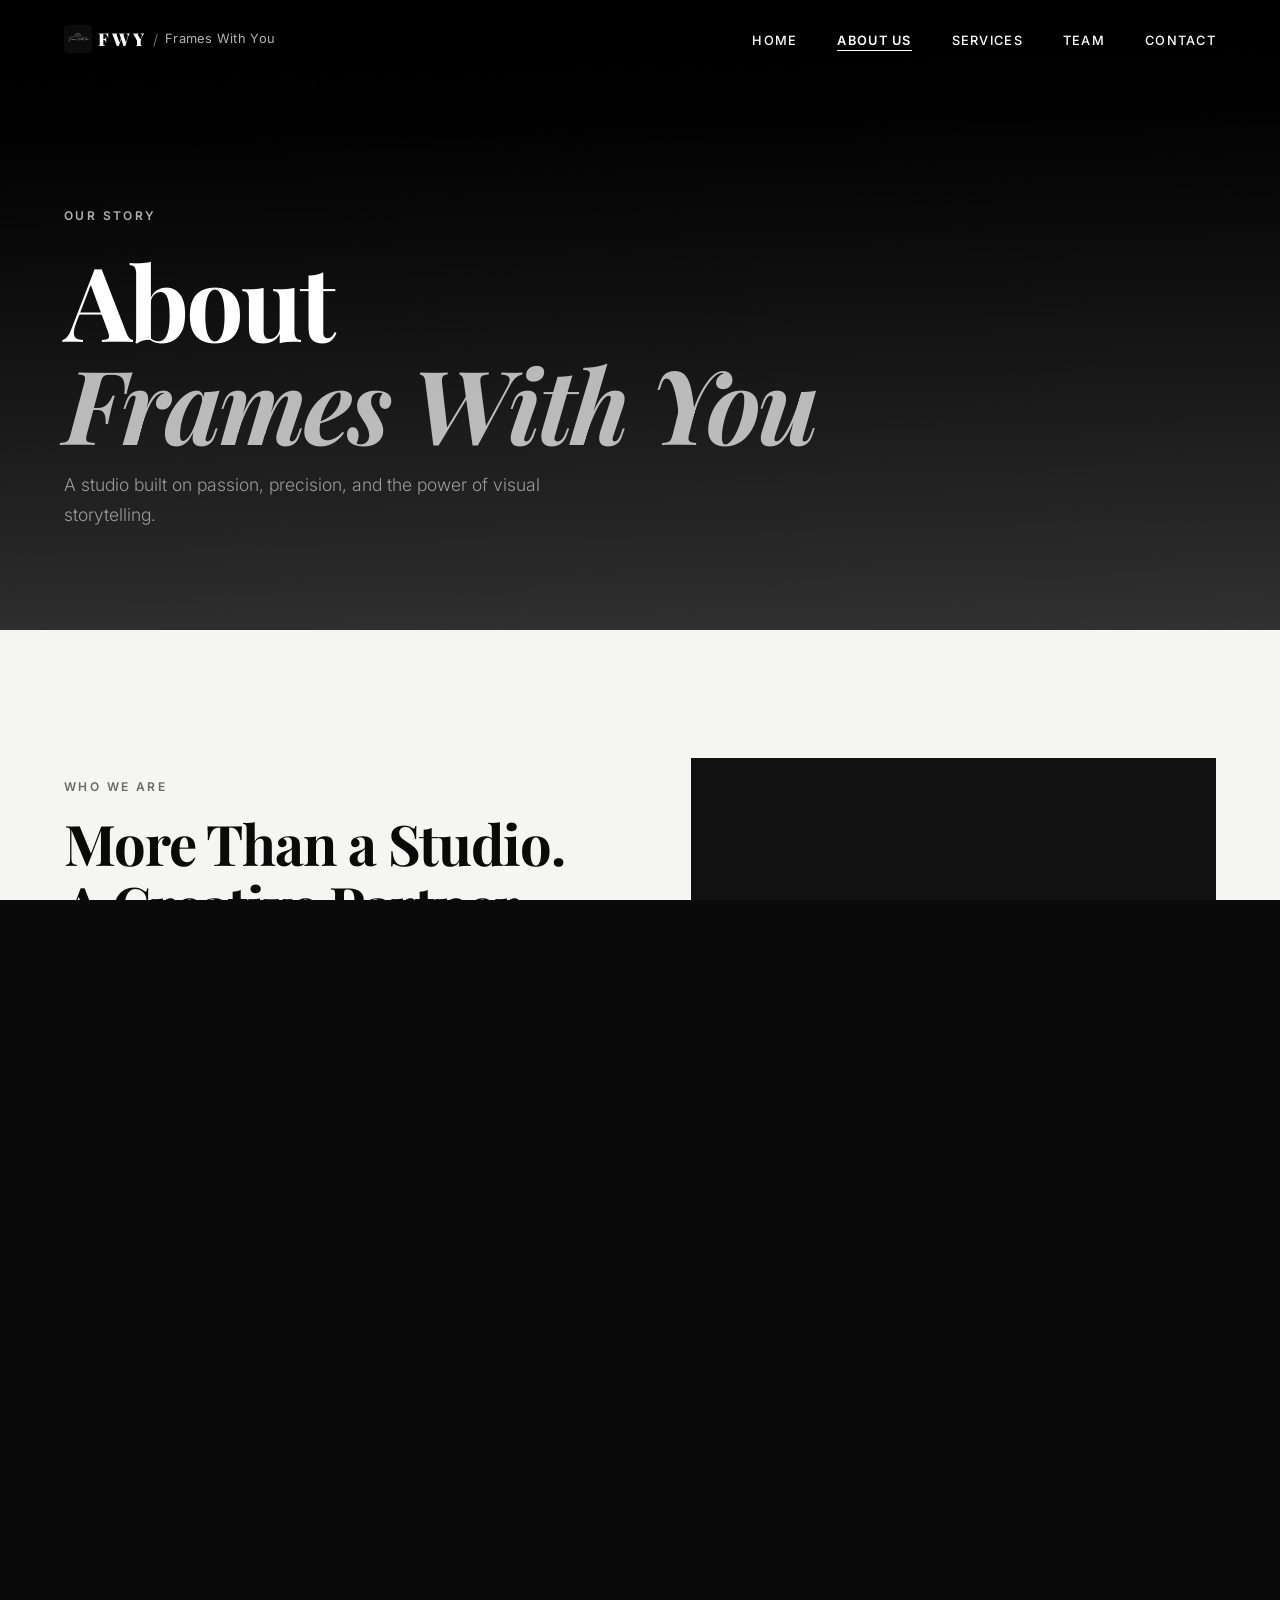
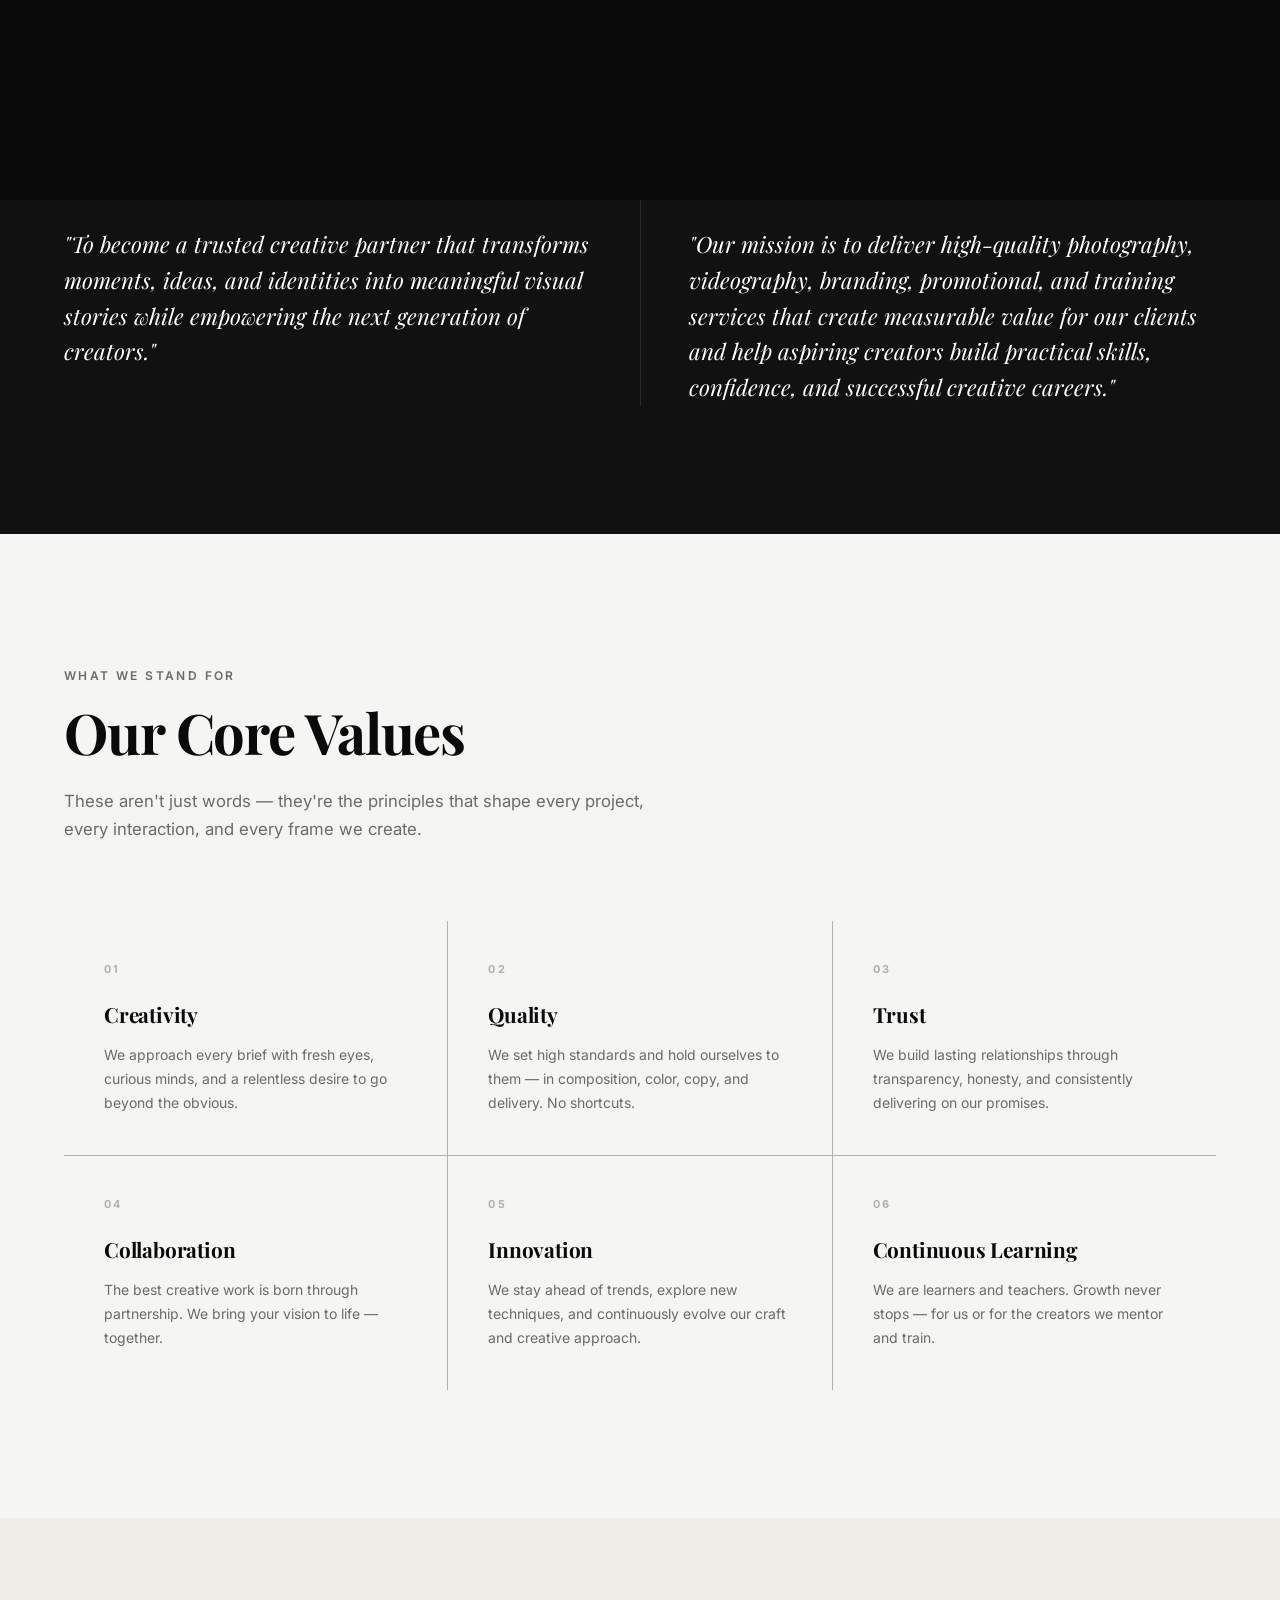
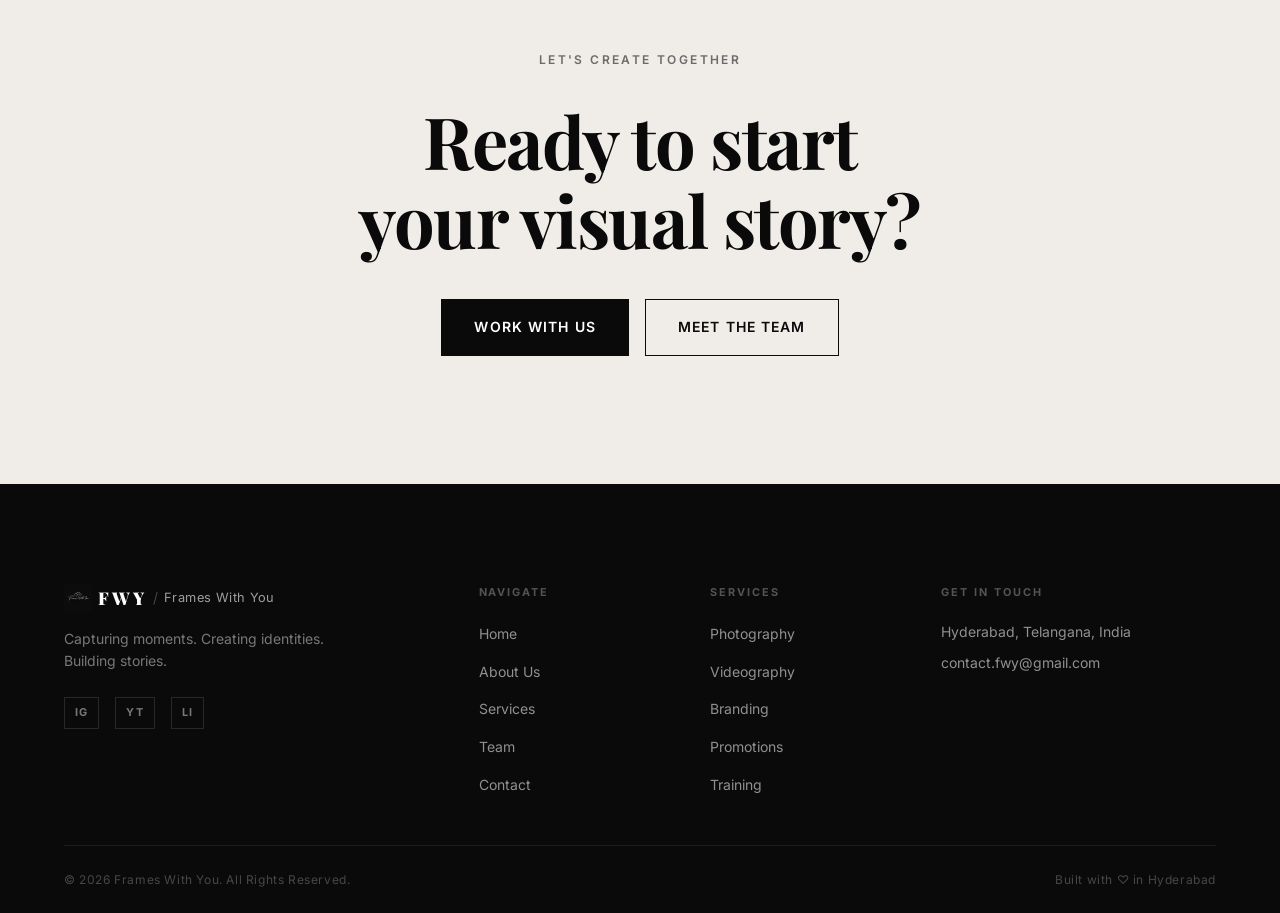
==== commit f6572db3: "text changes" ====
--- a/about.html
+++ b/about.html
@@ -1,21 +1,27 @@
 <!DOCTYPE html>
 <html lang="en">
+
 <head>
   <meta charset="UTF-8" />
   <meta name="viewport" content="width=device-width, initial-scale=1.0" />
-  <meta name="description" content="About Frames With You (FWY) — Learn who we are, our vision, mission, and the values that drive our creative photography and branding studio." />
+  <meta name="description"
+    content="About Frames With You (FWY) — Learn who we are, our vision, mission, and the values that drive our creative photography and branding studio." />
   <title>About Us — Frames With You (FWY)</title>
   <link rel="preconnect" href="https://fonts.googleapis.com" />
   <link rel="preconnect" href="https://fonts.gstatic.com" crossorigin />
-  <link href="https://fonts.googleapis.com/css2?family=Playfair+Display:ital,wght@0,400;0,600;0,700;0,900;1,400;1,600&family=Inter:wght@300;400;500;600&family=Bebas+Neue&display=swap" rel="stylesheet" />
+  <link
+    href="https://fonts.googleapis.com/css2?family=Playfair+Display:ital,wght@0,400;0,600;0,700;0,900;1,400;1,600&family=Inter:wght@300;400;500;600&family=Bebas+Neue&display=swap"
+    rel="stylesheet" />
   <link rel="stylesheet" href="css/styles.css" />
 </head>
+
 <body>
 
   <!-- Navigation -->
   <nav class="nav" id="nav">
     <div class="nav-container">
       <a href="index.html" class="nav-logo" aria-label="Frames With You Home">
+        <img src="images/logo.jpeg" alt="FWY Logo" class="logo-jpeg" />
         <span class="logo-fwy">FWY</span>
         <span class="logo-divider">/</span>
         <span class="logo-full">Frames With You</span>
@@ -56,7 +62,7 @@
     </div>
     <div class="page-hero-bg" aria-hidden="true">
       <div class="page-hero-overlay"></div>
-      <img src="images/about-hero.jpg" alt="" role="presentation" />
+      <img src="images/about-hero.jpeg" alt="" role="presentation" />
     </div>
   </section>
 
@@ -68,13 +74,19 @@
           <span class="section-label">Who We Are</span>
           <h2 class="section-title">More Than a Studio.<br>A Creative Partner.</h2>
           <p>
-            Frames With You (FWY) was born from a simple belief — that every moment, every brand, and every creator deserves to be seen in the best possible light. We are a Hyderabad-based creative studio specializing in photography, videography, branding, promotions, and creative training.
+            Frames With You (FWY) was born from a simple belief — that every moment, every brand, and every creator
+            deserves to be seen in the best possible light. We are a Hyderabad-based creative studio specializing in
+            photography, videography, branding, promotions, and creative training.
           </p>
           <p>
-            What started as a passion project quickly grew into a full-service creative studio. We've had the privilege of working with individuals, startups, corporations, and educational institutions — each project shaping who we are as a company and what we stand for.
+            What started as a passion project quickly grew into a full-service creative studio. We've had the privilege
+            of working with individuals, startups, corporations, and educational institutions — each project shaping who
+            we are as a company and what we stand for.
           </p>
           <p>
-            We don't just take photographs or design logos. We listen, understand, and then create. Every project is approached with the same level of care, curiosity, and commitment — whether it's a corporate event shoot or a first logo for a new brand.
+            We don't just take photographs or design logos. We listen, understand, and then create. Every project is
+            approached with the same level of care, curiosity, and commitment — whether it's a corporate event shoot or
+            a first logo for a new brand.
           </p>
         </div>
         <div class="about-story-visual reveal reveal-right">
@@ -95,7 +107,8 @@
           <div class="vm-icon" aria-hidden="true">◎</div>
           <h2 class="vm-label">Our Vision</h2>
           <blockquote class="vm-statement">
-            "To become a trusted creative partner that transforms moments, ideas, and identities into meaningful visual stories while empowering the next generation of creators."
+            "To become a trusted creative partner that transforms moments, ideas, and identities into meaningful visual
+            stories while empowering the next generation of creators."
           </blockquote>
         </div>
         <div class="vm-divider" aria-hidden="true"></div>
@@ -103,7 +116,9 @@
           <div class="vm-icon" aria-hidden="true">◈</div>
           <h2 class="vm-label">Our Mission</h2>
           <blockquote class="vm-statement">
-            "Our mission is to deliver high-quality photography, videography, branding, promotional, and training services that create measurable value for our clients and help aspiring creators build practical skills, confidence, and successful creative careers."
+            "Our mission is to deliver high-quality photography, videography, branding, promotional, and training
+            services that create measurable value for our clients and help aspiring creators build practical skills,
+            confidence, and successful creative careers."
           </blockquote>
         </div>
       </div>
@@ -116,38 +131,45 @@
       <div class="section-header reveal">
         <span class="section-label">What We Stand For</span>
         <h2 class="section-title">Our Core Values</h2>
-        <p class="section-subtitle">These aren't just words — they're the principles that shape every project, every interaction, and every frame we create.</p>
+        <p class="section-subtitle">These aren't just words — they're the principles that shape every project, every
+          interaction, and every frame we create.</p>
       </div>
       <div class="values-grid">
         <div class="value-item reveal" id="value-creativity">
           <div class="value-num">01</div>
           <h3 class="value-title">Creativity</h3>
-          <p class="value-desc">We approach every brief with fresh eyes, curious minds, and a relentless desire to go beyond the obvious.</p>
+          <p class="value-desc">We approach every brief with fresh eyes, curious minds, and a relentless desire to go
+            beyond the obvious.</p>
         </div>
         <div class="value-item reveal" id="value-quality">
           <div class="value-num">02</div>
           <h3 class="value-title">Quality</h3>
-          <p class="value-desc">We set high standards and hold ourselves to them — in composition, color, copy, and delivery. No shortcuts.</p>
+          <p class="value-desc">We set high standards and hold ourselves to them — in composition, color, copy, and
+            delivery. No shortcuts.</p>
         </div>
         <div class="value-item reveal" id="value-trust">
           <div class="value-num">03</div>
           <h3 class="value-title">Trust</h3>
-          <p class="value-desc">We build lasting relationships through transparency, honesty, and consistently delivering on our promises.</p>
+          <p class="value-desc">We build lasting relationships through transparency, honesty, and consistently
+            delivering on our promises.</p>
         </div>
         <div class="value-item reveal" id="value-collaboration">
           <div class="value-num">04</div>
           <h3 class="value-title">Collaboration</h3>
-          <p class="value-desc">The best creative work is born through partnership. We bring your vision to life — together.</p>
+          <p class="value-desc">The best creative work is born through partnership. We bring your vision to life —
+            together.</p>
         </div>
         <div class="value-item reveal" id="value-innovation">
           <div class="value-num">05</div>
           <h3 class="value-title">Innovation</h3>
-          <p class="value-desc">We stay ahead of trends, explore new techniques, and continuously evolve our craft and creative approach.</p>
+          <p class="value-desc">We stay ahead of trends, explore new techniques, and continuously evolve our craft and
+            creative approach.</p>
         </div>
         <div class="value-item reveal" id="value-learning">
           <div class="value-num">06</div>
           <h3 class="value-title">Continuous Learning</h3>
-          <p class="value-desc">We are learners and teachers. Growth never stops — for us or for the creators we mentor and train.</p>
+          <p class="value-desc">We are learners and teachers. Growth never stops — for us or for the creators we mentor
+            and train.</p>
         </div>
       </div>
     </div>
@@ -173,15 +195,18 @@
       <div class="footer-grid">
         <div class="footer-brand">
           <div class="footer-logo">
+            <img src="images/logo.jpeg" alt="FWY Logo" class="logo-jpeg" />
             <span class="logo-fwy">FWY</span>
             <span class="logo-divider">/</span>
             <span class="logo-full">Frames With You</span>
           </div>
           <p class="footer-tagline">Capturing moments. Creating identities. Building stories.</p>
           <div class="footer-social">
-            <a href="#" class="social-link" aria-label="Follow FWY on Instagram">IG</a>
-            <a href="#" class="social-link" aria-label="Subscribe to FWY on YouTube">YT</a>
-            <a href="#" class="social-link" aria-label="Connect with FWY on LinkedIn">LI</a>
+            <a href="https://www.instagram.com/_fw.y_?stkn=MXZtcmMzNW5sb3BuMg==" class="social-link"
+              aria-label="Follow FWY on Instagram" id="footerInstagram">IG</a>
+            <a href="https://www.youtube.com/@frameswithyou" class="social-link"
+              aria-label="Subscribe to FWY on YouTube" id="footerYoutube">YT</a>
+            <a href="#" class="social-link" aria-label="Connect with FWY on LinkedIn" id="footerLinkedin">LI</a>
           </div>
         </div>
         <div class="footer-nav">
@@ -207,8 +232,7 @@
         <div class="footer-contact">
           <h4 class="footer-nav-title">Get in Touch</h4>
           <p>Hyderabad, Telangana, India</p>
-          <a href="mailto:hello@frameswithyou.com">hello@frameswithyou.com</a>
-          <a href="contact.html" class="btn btn-outline btn-sm">Start a Project</a>
+          <a href="mailto:contact.fwy@gmail.com">contact.fwy@gmail.com</a>
         </div>
       </div>
       <div class="footer-bottom">
@@ -220,4 +244,5 @@
 
   <script src="js/main.js"></script>
 </body>
-</html>
+
+</html>
--- a/css/styles.css
+++ b/css/styles.css
@@ -4,7 +4,9 @@
    ============================================================ */
 
 /* ---------- RESET & BASE ---------- */
-*, *::before, *::after {
+*,
+*::before,
+*::after {
   box-sizing: border-box;
   margin: 0;
   padding: 0;
@@ -79,9 +81,18 @@
 }
 
 /* ---------- SCROLLBAR ---------- */
-::-webkit-scrollbar { width: 6px; }
-::-webkit-scrollbar-track { background: var(--off-white); }
-::-webkit-scrollbar-thumb { background: var(--grey-mid); border-radius: 3px; }
+::-webkit-scrollbar {
+  width: 6px;
+}
+
+::-webkit-scrollbar-track {
+  background: var(--off-white);
+}
+
+::-webkit-scrollbar-thumb {
+  background: var(--grey-mid);
+  border-radius: 3px;
+}
 
 /* ---------- SELECTION ---------- */
 ::selection {
@@ -196,7 +207,7 @@
   background: var(--grey-dark);
   border-color: var(--grey-dark);
   transform: translateY(-2px);
-  box-shadow: 0 8px 30px rgba(0,0,0,0.2);
+  box-shadow: 0 8px 30px rgba(0, 0, 0, 0.2);
 }
 
 .btn-outline {
@@ -232,9 +243,17 @@
 }
 
 /* Loading state */
-.btn-loading { display: none; }
-.btn.loading .btn-text { display: none; }
-.btn.loading .btn-loading { display: inline; }
+.btn-loading {
+  display: none;
+}
+
+.btn.loading .btn-text {
+  display: none;
+}
+
+.btn.loading .btn-loading {
+  display: inline;
+}
 
 /* ---------- LINK ARROW ---------- */
 .link-arrow {
@@ -272,7 +291,7 @@
   background: rgba(245, 245, 243, 0.92);
   backdrop-filter: blur(16px);
   -webkit-backdrop-filter: blur(16px);
-  border-bottom-color: rgba(0,0,0,0.08);
+  border-bottom-color: rgba(0, 0, 0, 0.08);
 }
 
 .nav-container {
@@ -297,7 +316,16 @@
   transition: opacity 0.3s ease;
 }
 
-.nav-logo:hover { opacity: 0.7; }
+.nav-logo:hover {
+  opacity: 0.7;
+}
+
+.logo-jpeg {
+  width: 28px;
+  height: 28px;
+  border-radius: 4px;
+  object-fit: cover;
+}
 
 .logo-fwy {
   font-family: var(--font-display);
@@ -319,8 +347,13 @@
 }
 
 @media (max-width: 640px) {
-  .logo-full { display: none; }
-  .logo-divider { display: none; }
+  .logo-full {
+    display: none;
+  }
+
+  .logo-divider {
+    display: none;
+  }
 }
 
 .nav-links {
@@ -366,10 +399,21 @@
   color: var(--white);
 }
 
-.nav-white .logo-divider { color: rgba(255,255,255,0.5); }
-.nav-white .logo-full { color: rgba(255,255,255,0.7); }
-.nav-white .nav-link::after { background: var(--white); }
-.nav-white .hamburger span { background: var(--white); }
+.nav-white .logo-divider {
+  color: rgba(255, 255, 255, 0.5);
+}
+
+.nav-white .logo-full {
+  color: rgba(255, 255, 255, 0.7);
+}
+
+.nav-white .nav-link::after {
+  background: var(--white);
+}
+
+.nav-white .hamburger span {
+  background: var(--white);
+}
 
 /* ---------- HAMBURGER ---------- */
 .hamburger {
@@ -395,10 +439,12 @@
 .hamburger.open span:nth-child(1) {
   transform: translateY(6.5px) rotate(45deg);
 }
+
 .hamburger.open span:nth-child(2) {
   opacity: 0;
   transform: scaleX(0);
 }
+
 .hamburger.open span:nth-child(3) {
   transform: translateY(-6.5px) rotate(-45deg);
 }
@@ -463,7 +509,9 @@
   transition: color 0.3s ease;
 }
 
-.mobile-footer-social a:hover { color: var(--white); }
+.mobile-footer-social a:hover {
+  color: var(--white);
+}
 
 /* ============================================================
    HERO SECTION
@@ -488,8 +536,8 @@
   position: absolute;
   inset: 0;
   background:
-    radial-gradient(ellipse 60% 80% at 30% 50%, rgba(255,255,255,0.04) 0%, transparent 70%),
-    radial-gradient(ellipse 40% 60% at 80% 20%, rgba(255,255,255,0.03) 0%, transparent 70%),
+    radial-gradient(ellipse 60% 80% at 30% 50%, rgba(255, 255, 255, 0.04) 0%, transparent 70%),
+    radial-gradient(ellipse 40% 60% at 80% 20%, rgba(255, 255, 255, 0.03) 0%, transparent 70%),
     var(--black);
 }
 
@@ -506,27 +554,57 @@
 }
 
 @keyframes grainShift {
-  0%   { transform: translate(0, 0); }
-  10%  { transform: translate(-3%, -4%); }
-  20%  { transform: translate(-6%, 2%); }
-  30%  { transform: translate(3%, -2%); }
-  40%  { transform: translate(-1%, 5%); }
-  50%  { transform: translate(4%, 1%); }
-  60%  { transform: translate(-2%, -3%); }
-  70%  { transform: translate(5%, 3%); }
-  80%  { transform: translate(-4%, 1%); }
-  90%  { transform: translate(2%, -4%); }
-  100% { transform: translate(0, 0); }
+  0% {
+    transform: translate(0, 0);
+  }
+
+  10% {
+    transform: translate(-3%, -4%);
+  }
+
+  20% {
+    transform: translate(-6%, 2%);
+  }
+
+  30% {
+    transform: translate(3%, -2%);
+  }
+
+  40% {
+    transform: translate(-1%, 5%);
+  }
+
+  50% {
+    transform: translate(4%, 1%);
+  }
+
+  60% {
+    transform: translate(-2%, -3%);
+  }
+
+  70% {
+    transform: translate(5%, 3%);
+  }
+
+  80% {
+    transform: translate(-4%, 1%);
+  }
+
+  90% {
+    transform: translate(2%, -4%);
+  }
+
+  100% {
+    transform: translate(0, 0);
+  }
 }
 
 .hero-overlay {
   position: absolute;
   inset: 0;
-  background: linear-gradient(
-    to right,
-    rgba(0,0,0,0.2) 0%,
-    transparent 60%
-  );
+  background: linear-gradient(to right,
+      rgba(0, 0, 0, 0.2) 0%,
+      transparent 60%);
 }
 
 .hero-content {
@@ -543,7 +621,6 @@
   font-size: clamp(80px, 15vw, 180px);
   font-weight: 900;
   color: transparent;
-  /* background-color: white; */
   -webkit-text-stroke: 1px rgb(255, 255, 255);
   letter-spacing: 0.1em;
   line-height: 0.9;
@@ -567,7 +644,7 @@
 
 .hero-sub {
   font-size: clamp(0.95rem, 1.8vw, 1.15rem);
-  color: rgba(255,255,255,0.65);
+  color: rgba(255, 255, 255, 0.65);
   max-width: 480px;
   line-height: 1.7;
   margin-bottom: 2.5rem;
@@ -588,16 +665,16 @@
 
 .hero .btn-primary:hover {
   background: var(--off-white);
-  box-shadow: 0 8px 40px rgba(255,255,255,0.15);
+  box-shadow: 0 8px 40px rgba(255, 255, 255, 0.15);
 }
 
 .hero .btn-outline {
-  border-color: rgba(255,255,255,0.5);
+  border-color: rgba(255, 255, 255, 0.5);
   color: var(--white);
 }
 
 .hero .btn-outline:hover {
-  background: rgba(255,255,255,0.1);
+  background: rgba(255, 255, 255, 0.1);
   border-color: var(--white);
 }
 
@@ -610,7 +687,7 @@
   display: flex;
   align-items: center;
   gap: 1rem;
-  color: rgba(255,255,255,0.45);
+  color: rgba(255, 255, 255, 0.45);
   font-size: 0.7rem;
   font-weight: 600;
   letter-spacing: 0.15em;
@@ -620,7 +697,7 @@
 .scroll-line {
   width: 60px;
   height: 1px;
-  background: rgba(255,255,255,0.25);
+  background: rgba(255, 255, 255, 0.25);
   position: relative;
   overflow: hidden;
 }
@@ -632,13 +709,18 @@
   top: 0;
   width: 100%;
   height: 100%;
-  background: rgba(255,255,255,0.6);
+  background: rgba(255, 255, 255, 0.6);
   animation: scrollLine 1.8s ease-in-out infinite;
 }
 
 @keyframes scrollLine {
-  0%   { left: -100%; }
-  100% { left: 100%; }
+  0% {
+    left: -100%;
+  }
+
+  100% {
+    left: 100%;
+  }
 }
 
 /* ============================================================
@@ -685,7 +767,7 @@
   position: absolute;
   border-radius: 2px;
   overflow: hidden;
-  box-shadow: 0 24px 80px rgba(0,0,0,0.15);
+  box-shadow: 0 24px 80px rgba(0, 0, 0, 0.15);
 }
 
 .intro-img-1 {
@@ -702,7 +784,7 @@
   right: 0;
   bottom: 0;
   z-index: 2;
-  box-shadow: 0 32px 100px rgba(0,0,0,0.2);
+  box-shadow: 0 32px 100px rgba(0, 0, 0, 0.2);
 }
 
 .intro-img-card img {
@@ -715,20 +797,6 @@
 
 .intro-img-card:hover img {
   filter: grayscale(60%);
-}
-
-.intro-stat-badge {
-  position: absolute;
-  bottom: 10%;
-  left: -5%;
-  z-index: 3;
-  background: var(--black);
-  color: var(--white);
-  padding: 1.25rem 1.75rem;
-  display: flex;
-  flex-direction: column;
-  align-items: center;
-  box-shadow: 0 16px 50px rgba(0,0,0,0.2);
 }
 
 .stat-num {
@@ -794,7 +862,7 @@
 .portfolio-card-overlay {
   position: absolute;
   inset: 0;
-  background: rgba(0,0,0,0);
+  background: rgba(0, 0, 0, 0);
   display: flex;
   align-items: flex-end;
   padding: 1.5rem;
@@ -802,7 +870,7 @@
 }
 
 .portfolio-card:hover .portfolio-card-overlay {
-  background: rgba(0,0,0,0.45);
+  background: rgba(0, 0, 0, 0.45);
 }
 
 .portfolio-view-btn {
@@ -811,7 +879,7 @@
   letter-spacing: 0.1em;
   text-transform: uppercase;
   color: var(--white);
-  border-bottom: 1px solid rgba(255,255,255,0.5);
+  border-bottom: 1px solid rgba(255, 255, 255, 0.5);
   padding-bottom: 2px;
   opacity: 0;
   transform: translateY(10px);
@@ -871,7 +939,7 @@
 
 .why-card {
   padding: 2.5rem 2rem;
-  border: 1px solid rgba(255,255,255,0.06);
+  border: 1px solid rgba(255, 255, 255, 0.06);
   position: relative;
   transition: background 0.3s ease;
 }
@@ -883,23 +951,23 @@
   left: 0;
   right: 0;
   height: 2px;
-  background: rgba(255,255,255,0);
+  background: rgba(255, 255, 255, 0);
   transition: background 0.4s ease;
 }
 
 .why-card:hover {
-  background: rgba(255,255,255,0.03);
+  background: rgba(255, 255, 255, 0.03);
 }
 
 .why-card:hover::after {
-  background: rgba(255,255,255,0.3);
+  background: rgba(255, 255, 255, 0.3);
 }
 
 .why-number {
   font-size: 0.68rem;
   font-weight: 700;
   letter-spacing: 0.2em;
-  color: rgba(255,255,255,0.2);
+  color: rgba(255, 255, 255, 0.2);
   margin-bottom: 1.5rem;
 }
 
@@ -914,7 +982,7 @@
 
 .why-desc {
   font-size: 0.875rem;
-  color: rgba(255,255,255,0.5);
+  color: rgba(255, 255, 255, 0.5);
   line-height: 1.7;
 }
 
@@ -967,13 +1035,13 @@
   font-weight: 500;
   letter-spacing: 0.1em;
   text-transform: uppercase;
-  color: rgba(255,255,255,0.4);
+  color: rgba(255, 255, 255, 0.4);
 }
 
 .stat-divider {
   width: 1px;
   height: 60px;
-  background: rgba(255,255,255,0.1);
+  background: rgba(255, 255, 255, 0.1);
   flex-shrink: 0;
 }
 
@@ -1021,7 +1089,7 @@
   grid-template-columns: 2fr 1fr 1fr 1.5fr;
   gap: 3rem;
   padding-bottom: 3rem;
-  border-bottom: 1px solid rgba(255,255,255,0.08);
+  border-bottom: 1px solid rgba(255, 255, 255, 0.08);
 }
 
 .footer-logo {
@@ -1032,12 +1100,17 @@
   font-size: 0.9rem;
 }
 
-.footer-logo .logo-full { color: rgba(255,255,255,0.6); }
-.footer-logo .logo-divider { color: rgba(255,255,255,0.3); }
+.footer-logo .logo-full {
+  color: rgba(255, 255, 255, 0.6);
+}
+
+.footer-logo .logo-divider {
+  color: rgba(255, 255, 255, 0.3);
+}
 
 .footer-tagline {
   font-size: 0.875rem;
-  color: rgba(255,255,255,0.45);
+  color: rgba(255, 255, 255, 0.45);
   line-height: 1.6;
   margin-bottom: 1.5rem;
   max-width: 260px;
@@ -1052,15 +1125,15 @@
   font-size: 0.68rem;
   font-weight: 700;
   letter-spacing: 0.15em;
-  color: rgba(255,255,255,0.45);
+  color: rgba(255, 255, 255, 0.45);
   transition: color 0.3s ease;
   padding: 0.4rem 0.6rem;
-  border: 1px solid rgba(255,255,255,0.12);
+  border: 1px solid rgba(255, 255, 255, 0.12);
 }
 
 .social-link:hover {
   color: var(--white);
-  border-color: rgba(255,255,255,0.4);
+  border-color: rgba(255, 255, 255, 0.4);
 }
 
 .footer-nav-title {
@@ -1068,7 +1141,7 @@
   font-weight: 700;
   letter-spacing: 0.18em;
   text-transform: uppercase;
-  color: rgba(255,255,255,0.3);
+  color: rgba(255, 255, 255, 0.3);
   margin-bottom: 1.25rem;
 }
 
@@ -1080,7 +1153,7 @@
 
 .footer-nav a {
   font-size: 0.875rem;
-  color: rgba(255,255,255,0.55);
+  color: rgba(255, 255, 255, 0.55);
   transition: color 0.3s ease;
 }
 
@@ -1090,13 +1163,13 @@
 
 .footer-contact p {
   font-size: 0.875rem;
-  color: rgba(255,255,255,0.55);
+  color: rgba(255, 255, 255, 0.55);
   margin-bottom: 0.5rem;
 }
 
 .footer-contact a:not(.btn) {
   font-size: 0.875rem;
-  color: rgba(255,255,255,0.55);
+  color: rgba(255, 255, 255, 0.55);
   display: block;
   margin-bottom: 1.5rem;
   transition: color 0.3s ease;
@@ -1112,7 +1185,7 @@
   align-items: center;
   padding: 1.5rem 0;
   font-size: 0.75rem;
-  color: rgba(255,255,255,0.25);
+  color: rgba(255, 255, 255, 0.25);
   letter-spacing: 0.05em;
 }
 
@@ -1148,7 +1221,7 @@
 .page-hero-overlay {
   position: absolute;
   inset: 0;
-  background: linear-gradient(to top, rgba(0,0,0,0.8) 0%, rgba(0,0,0,0.3) 60%, transparent 100%);
+  background: linear-gradient(to top, rgba(0, 0, 0, 0.8) 0%, rgba(0, 0, 0, 0.3) 60%, transparent 100%);
 }
 
 .page-hero-content {
@@ -1172,12 +1245,12 @@
 
 .page-hero-title em {
   font-style: italic;
-  color: rgba(255,255,255,0.7);
+  color: rgba(255, 255, 255, 0.7);
 }
 
 .page-hero-sub {
   font-size: clamp(0.95rem, 1.8vw, 1.1rem);
-  color: rgba(255,255,255,0.55);
+  color: rgba(255, 255, 255, 0.55);
   max-width: 480px;
   line-height: 1.7;
   font-weight: 300;
@@ -1236,13 +1309,13 @@
 
 .vm-divider {
   width: 1px;
-  background: rgba(255,255,255,0.1);
+  background: rgba(255, 255, 255, 0.1);
   align-self: stretch;
 }
 
 .vm-icon {
   font-size: 2rem;
-  color: rgba(255,255,255,0.2);
+  color: rgba(255, 255, 255, 0.2);
   margin-bottom: 1.25rem;
 }
 
@@ -1251,7 +1324,7 @@
   font-weight: 700;
   letter-spacing: 0.2em;
   text-transform: uppercase;
-  color: rgba(255,255,255,0.35);
+  color: rgba(255, 255, 255, 0.35);
   margin-bottom: 1.5rem;
 }
 
@@ -1287,11 +1360,11 @@
 }
 
 .value-item:hover .value-num {
-  color: rgba(255,255,255,0.2);
+  color: rgba(255, 255, 255, 0.2);
 }
 
 .value-item:hover .value-desc {
-  color: rgba(255,255,255,0.55);
+  color: rgba(255, 255, 255, 0.55);
 }
 
 .value-num {
@@ -1327,7 +1400,7 @@
   top: var(--nav-h);
   z-index: 100;
   background: var(--off-white);
-  border-bottom: 1px solid rgba(0,0,0,0.08);
+  border-bottom: 1px solid rgba(0, 0, 0, 0.08);
   padding: 0;
 }
 
@@ -1339,7 +1412,9 @@
   scrollbar-width: none;
 }
 
-.service-tab-list::-webkit-scrollbar { display: none; }
+.service-tab-list::-webkit-scrollbar {
+  display: none;
+}
 
 .service-tab {
   font-size: 0.75rem;
@@ -1402,7 +1477,7 @@
   gap: 0.75rem;
   font-size: 0.9rem;
   padding: 0.65rem 0;
-  border-bottom: 1px solid rgba(0,0,0,0.06);
+  border-bottom: 1px solid rgba(0, 0, 0, 0.06);
   color: var(--grey-dark);
 }
 
@@ -1455,7 +1530,7 @@
   bottom: 0;
   left: 0;
   right: 0;
-  background: linear-gradient(to top, rgba(0,0,0,0.7), transparent);
+  background: linear-gradient(to top, rgba(0, 0, 0, 0.7), transparent);
   color: var(--white);
   font-size: 0.7rem;
   font-weight: 600;
@@ -1477,7 +1552,7 @@
   transform: translate(-50%, -50%);
   width: 48px;
   height: 48px;
-  background: rgba(255,255,255,0.15);
+  background: rgba(255, 255, 255, 0.15);
   backdrop-filter: blur(8px);
   border-radius: 50%;
   display: flex;
@@ -1489,7 +1564,7 @@
 }
 
 .sg-item:hover .sg-play-btn {
-  background: rgba(255,255,255,0.25);
+  background: rgba(255, 255, 255, 0.25);
   transform: translate(-50%, -50%) scale(1.1);
 }
 
@@ -1519,6 +1594,10 @@
   gap: 2rem;
 }
 
+.team-card:last-child:nth-child(7) {
+  grid-column: 2;
+}
+
 .team-card {
   position: relative;
 }
@@ -1565,14 +1644,14 @@
   font-weight: 700;
   letter-spacing: 0.12em;
   color: var(--white);
-  background: rgba(0,0,0,0.6);
+  background: rgba(0, 0, 0, 0.6);
   backdrop-filter: blur(8px);
   padding: 0.4rem 0.6rem;
   transition: background 0.3s ease;
 }
 
 .team-social-link:hover {
-  background: rgba(0,0,0,0.9);
+  background: rgba(0, 0, 0, 0.9);
 }
 
 .team-card-role {
@@ -1617,7 +1696,7 @@
 }
 
 .join-team-inner p {
-  color: rgba(255,255,255,0.55);
+  color: rgba(255, 255, 255, 0.55);
   line-height: 1.8;
   margin-bottom: 2.5rem;
   font-size: 1rem;
@@ -1656,7 +1735,7 @@
 .contact-detail-icon {
   width: 40px;
   height: 40px;
-  border: 1px solid rgba(0,0,0,0.1);
+  border: 1px solid rgba(0, 0, 0, 0.1);
   display: flex;
   align-items: center;
   justify-content: center;
@@ -1685,11 +1764,13 @@
   transition: opacity 0.3s ease;
 }
 
-.contact-link:hover { opacity: 0.6; }
+.contact-link:hover {
+  opacity: 0.6;
+}
 
 .contact-social-block {
   padding-top: 2rem;
-  border-top: 1px solid rgba(0,0,0,0.08);
+  border-top: 1px solid rgba(0, 0, 0, 0.08);
 }
 
 .contact-social-links {
@@ -1704,7 +1785,7 @@
   align-items: center;
   justify-content: space-between;
   padding: 0.9rem 0;
-  border-bottom: 1px solid rgba(0,0,0,0.06);
+  border-bottom: 1px solid rgba(0, 0, 0, 0.06);
   transition: opacity 0.3s ease, transform 0.3s ease;
 }
 
@@ -1727,7 +1808,7 @@
 .contact-form-wrap {
   background: var(--white);
   padding: clamp(2rem, 4vw, 3.5rem);
-  box-shadow: 0 8px 60px rgba(0,0,0,0.06);
+  box-shadow: 0 8px 60px rgba(0, 0, 0, 0.06);
 }
 
 .contact-form .form-row {
@@ -1764,7 +1845,7 @@
 .form-group textarea {
   width: 100%;
   padding: 0.9rem 1rem;
-  border: 1.5px solid rgba(0,0,0,0.1);
+  border: 1.5px solid rgba(0, 0, 0, 0.1);
   background: var(--off-white);
   font-family: var(--font-body);
   font-size: 0.9rem;
@@ -1849,9 +1930,17 @@
 }
 
 @keyframes successPop {
-  0%   { transform: scale(0); }
-  60%  { transform: scale(1.1); }
-  100% { transform: scale(1); }
+  0% {
+    transform: scale(0);
+  }
+
+  60% {
+    transform: scale(1.1);
+  }
+
+  100% {
+    transform: scale(1);
+  }
 }
 
 .form-success h3 {
@@ -1870,8 +1959,13 @@
    HAMBURGER RESPONSIVE
    ============================================================ */
 @media (max-width: 1024px) {
-  .nav-links { display: none; }
-  .hamburger { display: flex; }
+  .nav-links {
+    display: none;
+  }
+
+  .hamburger {
+    display: flex;
+  }
 }
 
 /* ============================================================
@@ -1897,7 +1991,9 @@
     gap: 2rem;
   }
 
-  .vm-divider { display: none; }
+  .vm-divider {
+    display: none;
+  }
 
   .values-grid {
     grid-template-columns: repeat(2, 1fr);
@@ -1913,6 +2009,12 @@
 
   .team-grid {
     grid-template-columns: repeat(2, 1fr);
+  }
+
+  .team-grid .team-card:last-child:nth-child(7) {
+    grid-column: 1 / -1;
+    max-width: 380px;
+    margin: 0 auto;
   }
 
   .footer-grid {
@@ -1957,7 +2059,9 @@
     padding: 1.5rem 2rem;
   }
 
-  .stat-divider { display: none; }
+  .stat-divider {
+    display: none;
+  }
 
   .team-grid {
     grid-template-columns: 1fr;
@@ -2039,13 +2143,23 @@
 }
 
 @keyframes pageEnter {
-  from { transform: translateY(0); }
-  to   { transform: translateY(-100%); }
+  from {
+    transform: translateY(0);
+  }
+
+  to {
+    transform: translateY(-100%);
+  }
 }
 
 @keyframes pageLeave {
-  from { transform: translateY(100%); }
-  to   { transform: translateY(0); }
+  from {
+    transform: translateY(100%);
+  }
+
+  to {
+    transform: translateY(0);
+  }
 }
 
 /* ============================================================
@@ -2095,4 +2209,4 @@
   width: 100%;
   height: 100%;
   object-fit: cover;
-}
+}
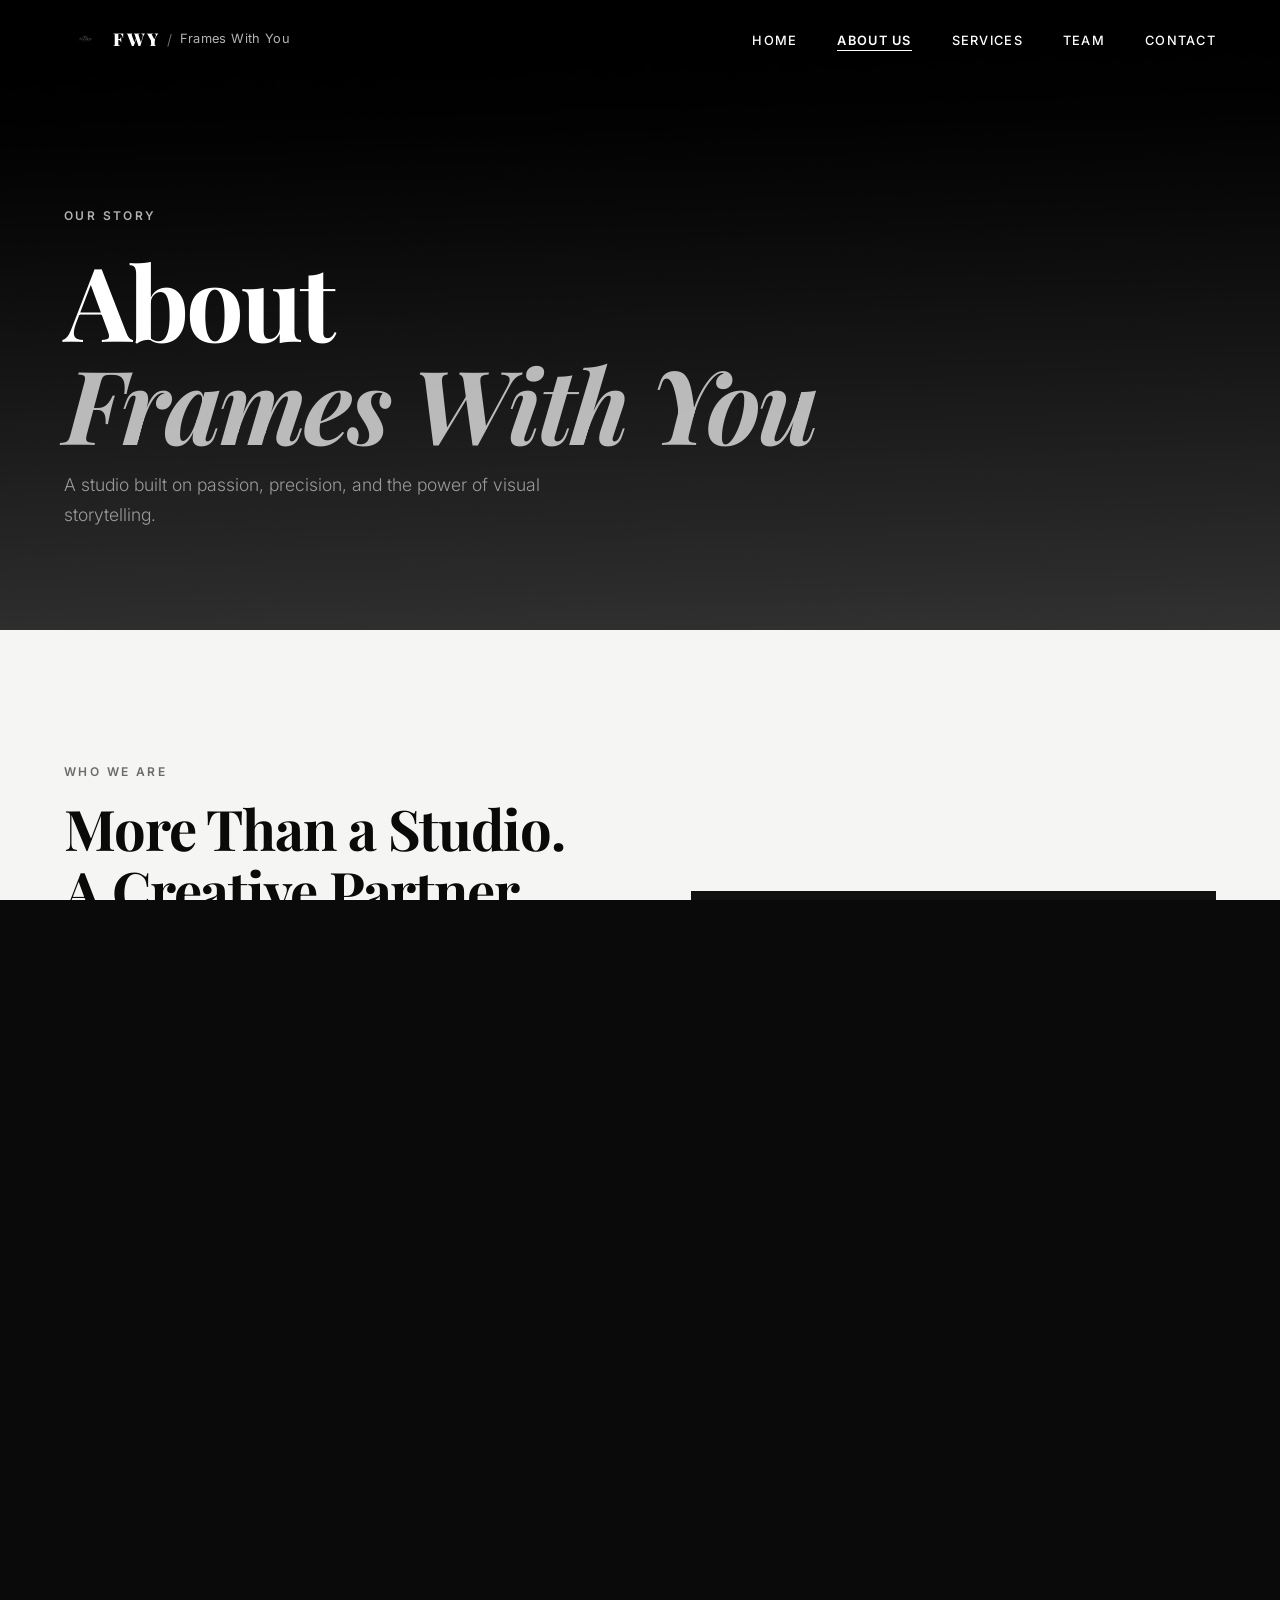
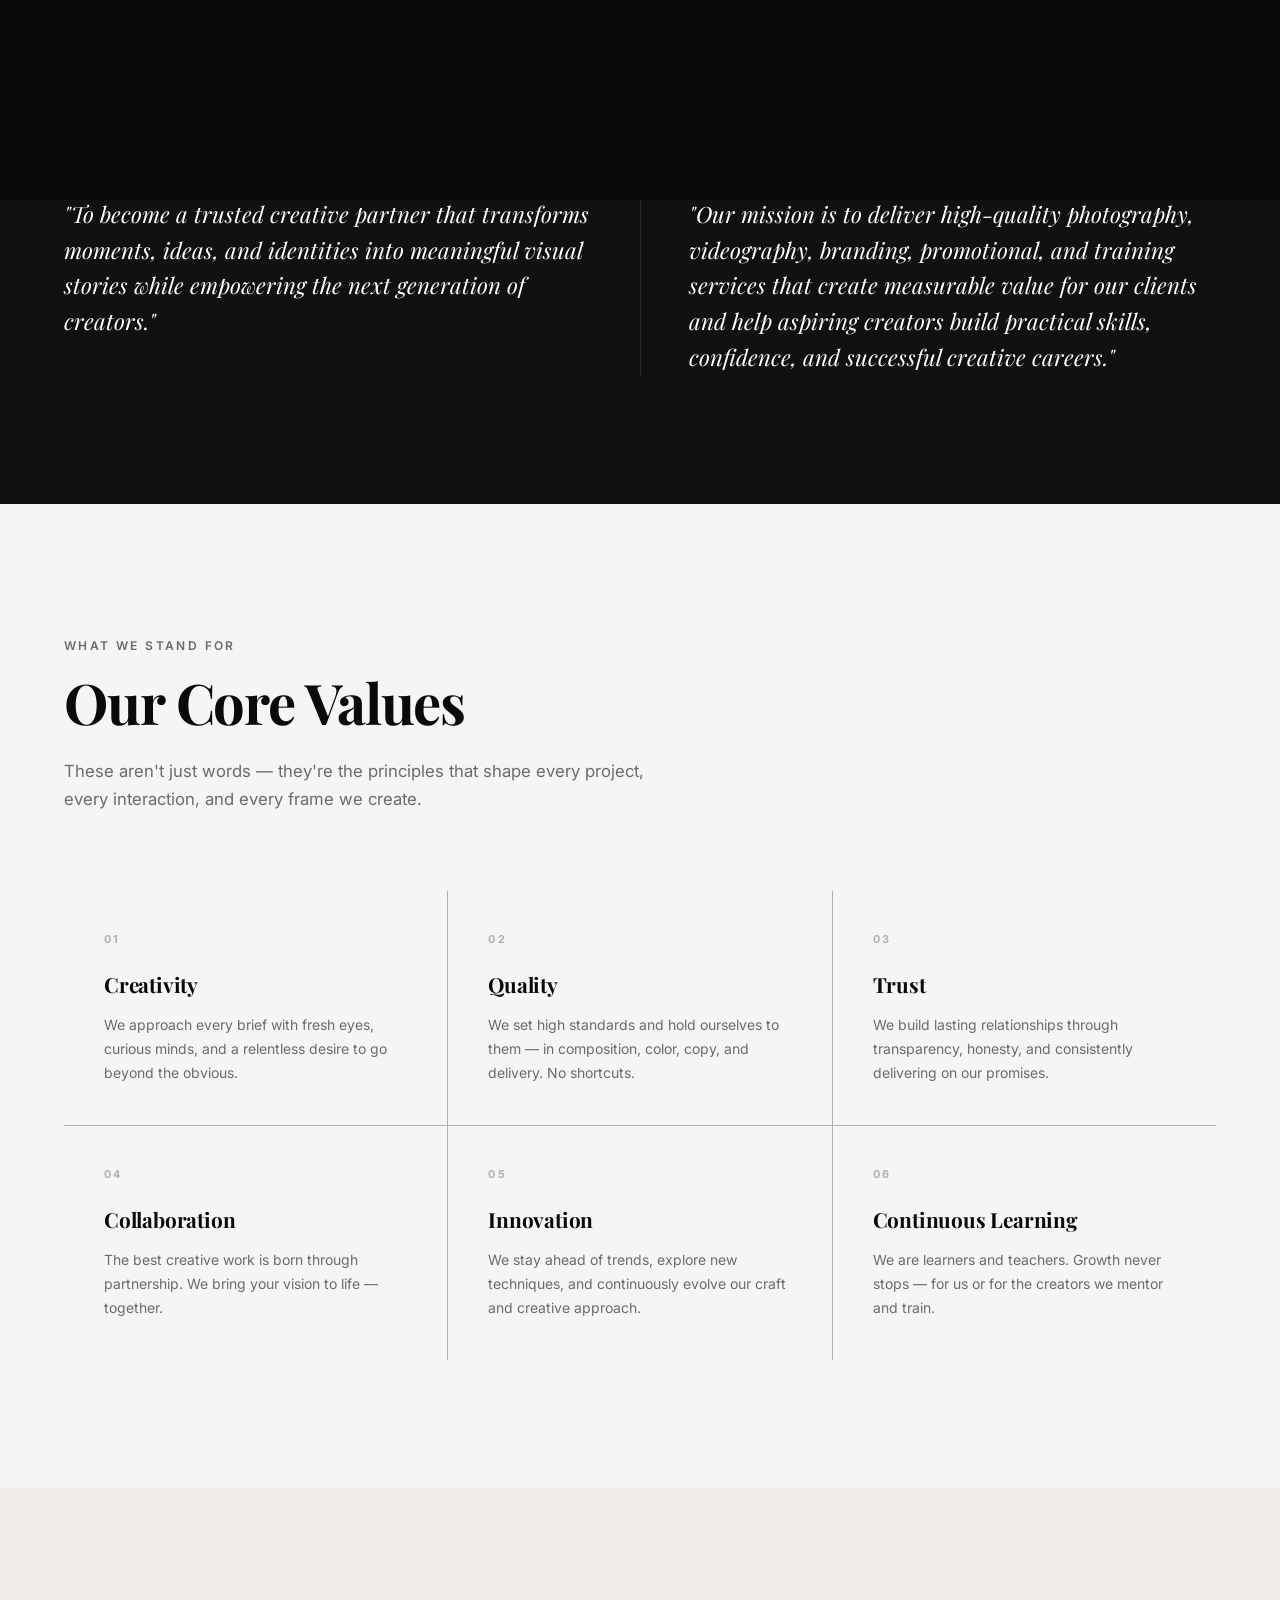
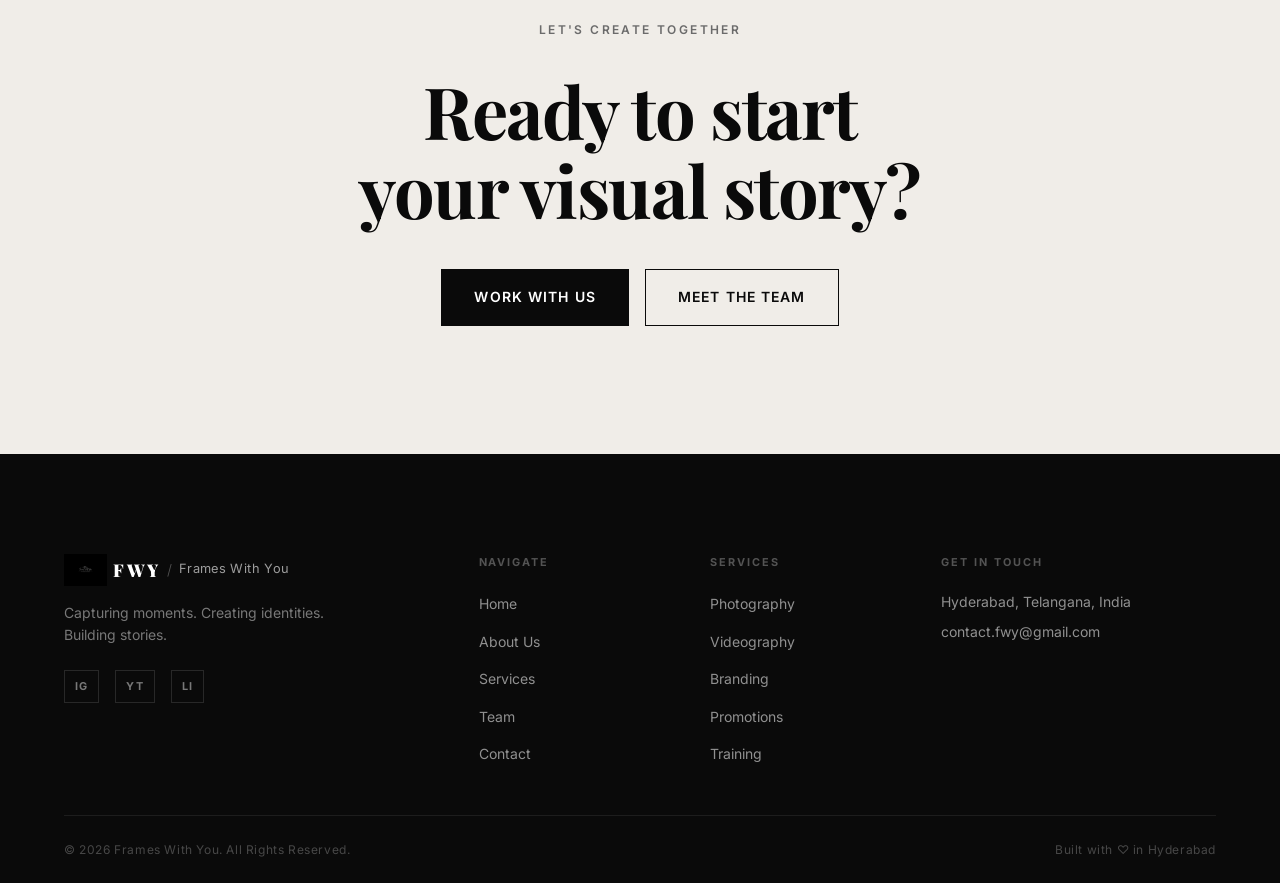
==== commit ae8aa8ed: "removed unwanted images and updated the logo" ====
--- a/about.html
+++ b/about.html
@@ -21,7 +21,7 @@
   <nav class="nav" id="nav">
     <div class="nav-container">
       <a href="index.html" class="nav-logo" aria-label="Frames With You Home">
-        <img src="images/logo.jpeg" alt="FWY Logo" class="logo-jpeg" />
+        <img src="images/logo.png" alt="FWY Logo" class="logo-png" />
         <span class="logo-fwy">FWY</span>
         <span class="logo-divider">/</span>
         <span class="logo-full">Frames With You</span>
@@ -91,8 +91,8 @@
         </div>
         <div class="about-story-visual reveal reveal-right">
           <div class="about-img-container">
-            <img src="images/about-studio.jpg" alt="FWY Studio — creative workspace in Hyderabad" loading="lazy" />
-            <div class="about-img-accent" aria-hidden="true"></div>
+            <img src="images/logo.png" alt="FWY Studio — creative workspace in Hyderabad" loading="lazy" />
+            <!-- <div class="about-img-accent" aria-hidden="true"></div> -->
           </div>
         </div>
       </div>
@@ -195,7 +195,7 @@
       <div class="footer-grid">
         <div class="footer-brand">
           <div class="footer-logo">
-            <img src="images/logo.jpeg" alt="FWY Logo" class="logo-jpeg" />
+            <img src="images/logo.png" alt="FWY Logo" class="logo-png" />
             <span class="logo-fwy">FWY</span>
             <span class="logo-divider">/</span>
             <span class="logo-full">Frames With You</span>
--- a/css/styles.css
+++ b/css/styles.css
@@ -320,11 +320,13 @@
   opacity: 0.7;
 }
 
+.logo-png,
 .logo-jpeg {
-  width: 28px;
-  height: 28px;
-  border-radius: 4px;
-  object-fit: cover;
+  height: 32px;
+  width: auto;
+  object-fit: contain;
+  filter: brightness(0);
+  transition: filter 0.3s ease;
 }
 
 .logo-fwy {
@@ -394,6 +396,13 @@
 }
 
 /* On hero: white nav */
+.nav-white .logo-png,
+.nav-white .logo-jpeg,
+.footer-logo .logo-png,
+.footer-logo .logo-jpeg {
+  filter: none;
+}
+
 .nav-white .nav-logo,
 .nav-white .nav-link {
   color: var(--white);
@@ -413,6 +422,33 @@
 
 .nav-white .hamburger span {
   background: var(--white);
+}
+
+/* Force original colors when scrolled (overriding nav-white) */
+.nav.scrolled .logo-png,
+.nav.scrolled .logo-jpeg {
+  filter: brightness(0);
+}
+
+.nav.scrolled .nav-logo,
+.nav.scrolled .nav-link {
+  color: var(--black);
+}
+
+.nav.scrolled .logo-divider {
+  color: var(--grey-mid);
+}
+
+.nav.scrolled .logo-full {
+  color: var(--grey-dark);
+}
+
+.nav.scrolled .nav-link::after {
+  background: var(--black);
+}
+
+.nav.scrolled .hamburger span {
+  background: var(--black);
 }
 
 /* ---------- HAMBURGER ---------- */
@@ -827,7 +863,9 @@
 
 .portfolio-card {
   position: relative;
-  background: var(--black-soft);
+  background: var(--off-white);
+  display: flex;
+  flex-direction: column;
   overflow: hidden;
   cursor: pointer;
 }
@@ -897,6 +935,9 @@
 .portfolio-card-info {
   padding: 1.25rem 1.5rem;
   background: var(--off-white);
+  flex: 1;
+  display: flex;
+  flex-direction: column;
 }
 
 .card-category {
@@ -1275,12 +1316,17 @@
 
 .about-img-container {
   position: relative;
+  display: flex;
+  justify-content: center;
+  align-items: center;
+  padding: 2.5rem 0;
 }
 
 .about-img-container img {
   width: 100%;
-  aspect-ratio: 3/4;
-  object-fit: cover;
+  height: auto;
+  max-width: 85%;
+  object-fit: contain;
   filter: grayscale(100%);
   transition: filter 0.5s ease;
 }
@@ -1620,7 +1666,7 @@
 
 .team-card:hover .team-card-img img {
   transform: scale(1.04);
-  filter: grayscale(50%);
+  filter: grayscale(10%);
 }
 
 .team-card-social {
@@ -2198,6 +2244,11 @@
   background: #111111;
 }
 
+.about-img-container {
+  padding-left: 1rem;
+
+}
+
 .sg-item img,
 .team-card-img img,
 .portfolio-card-img img,
